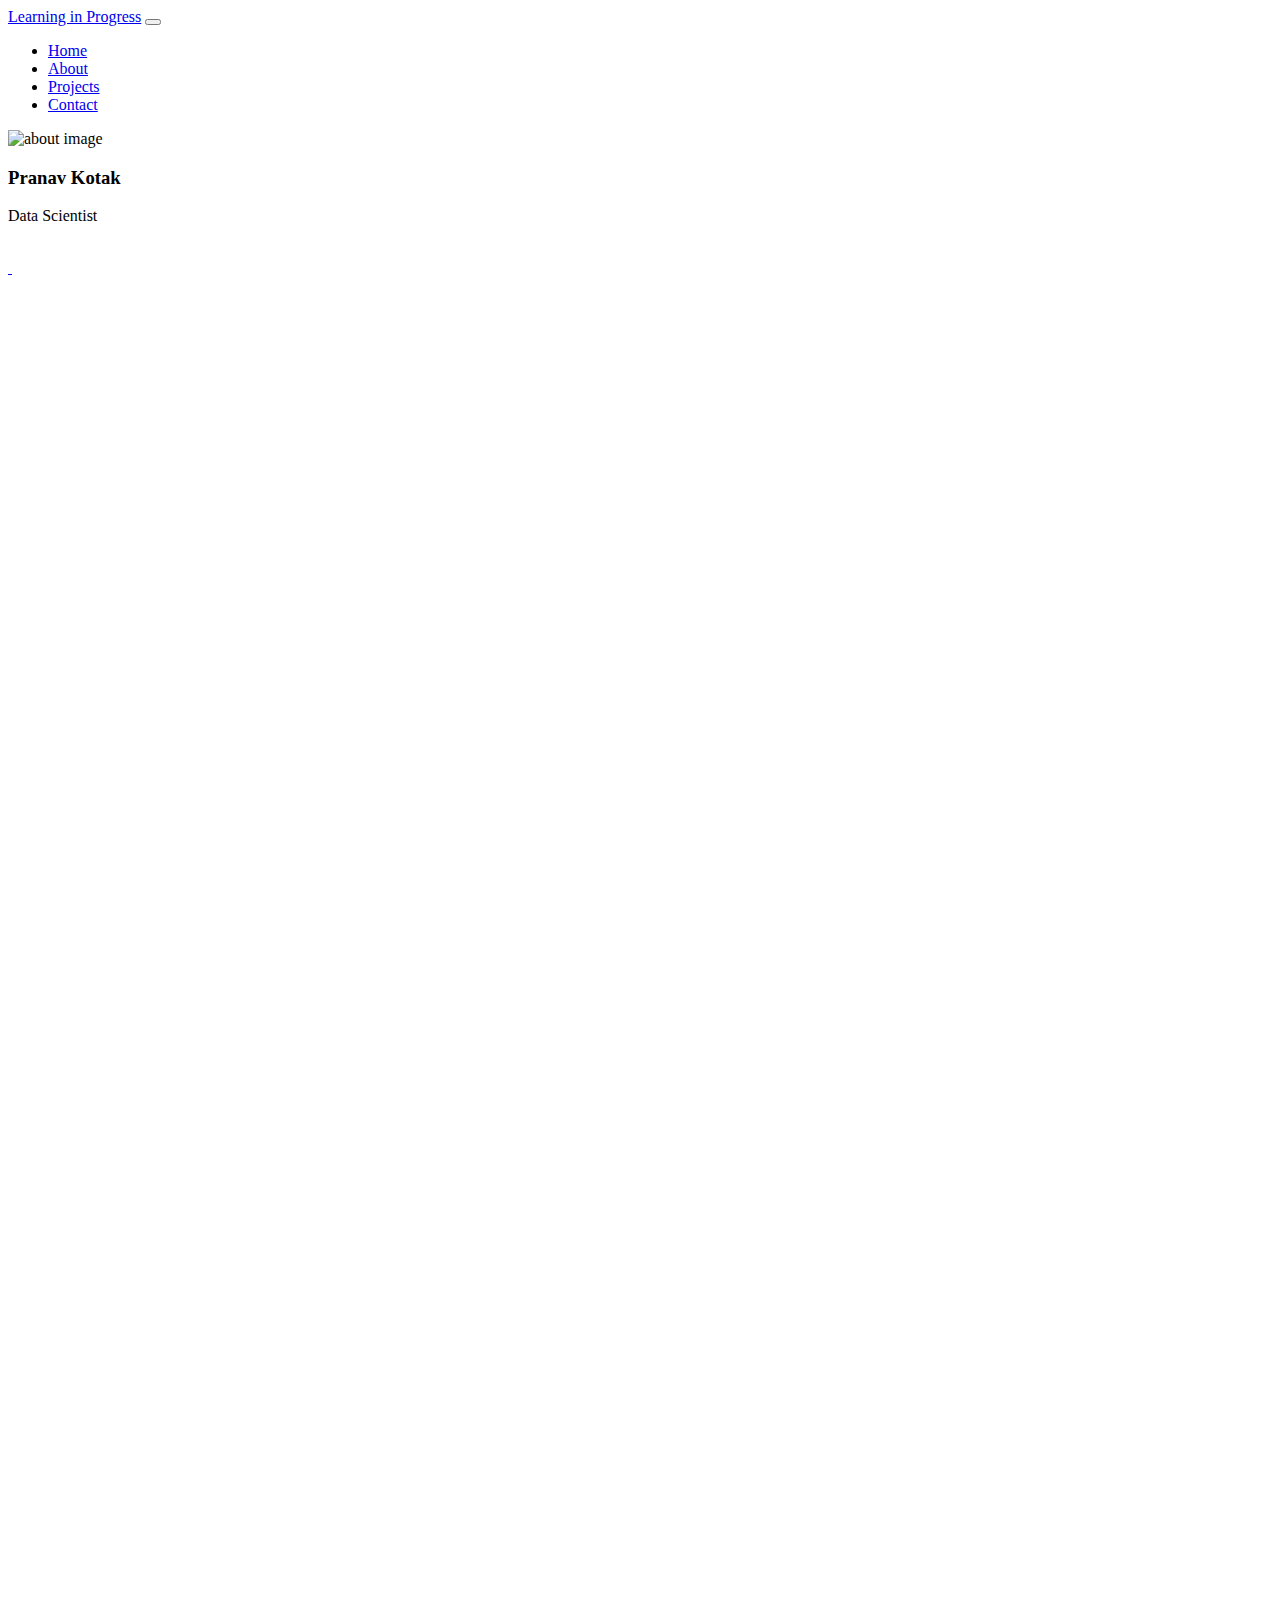
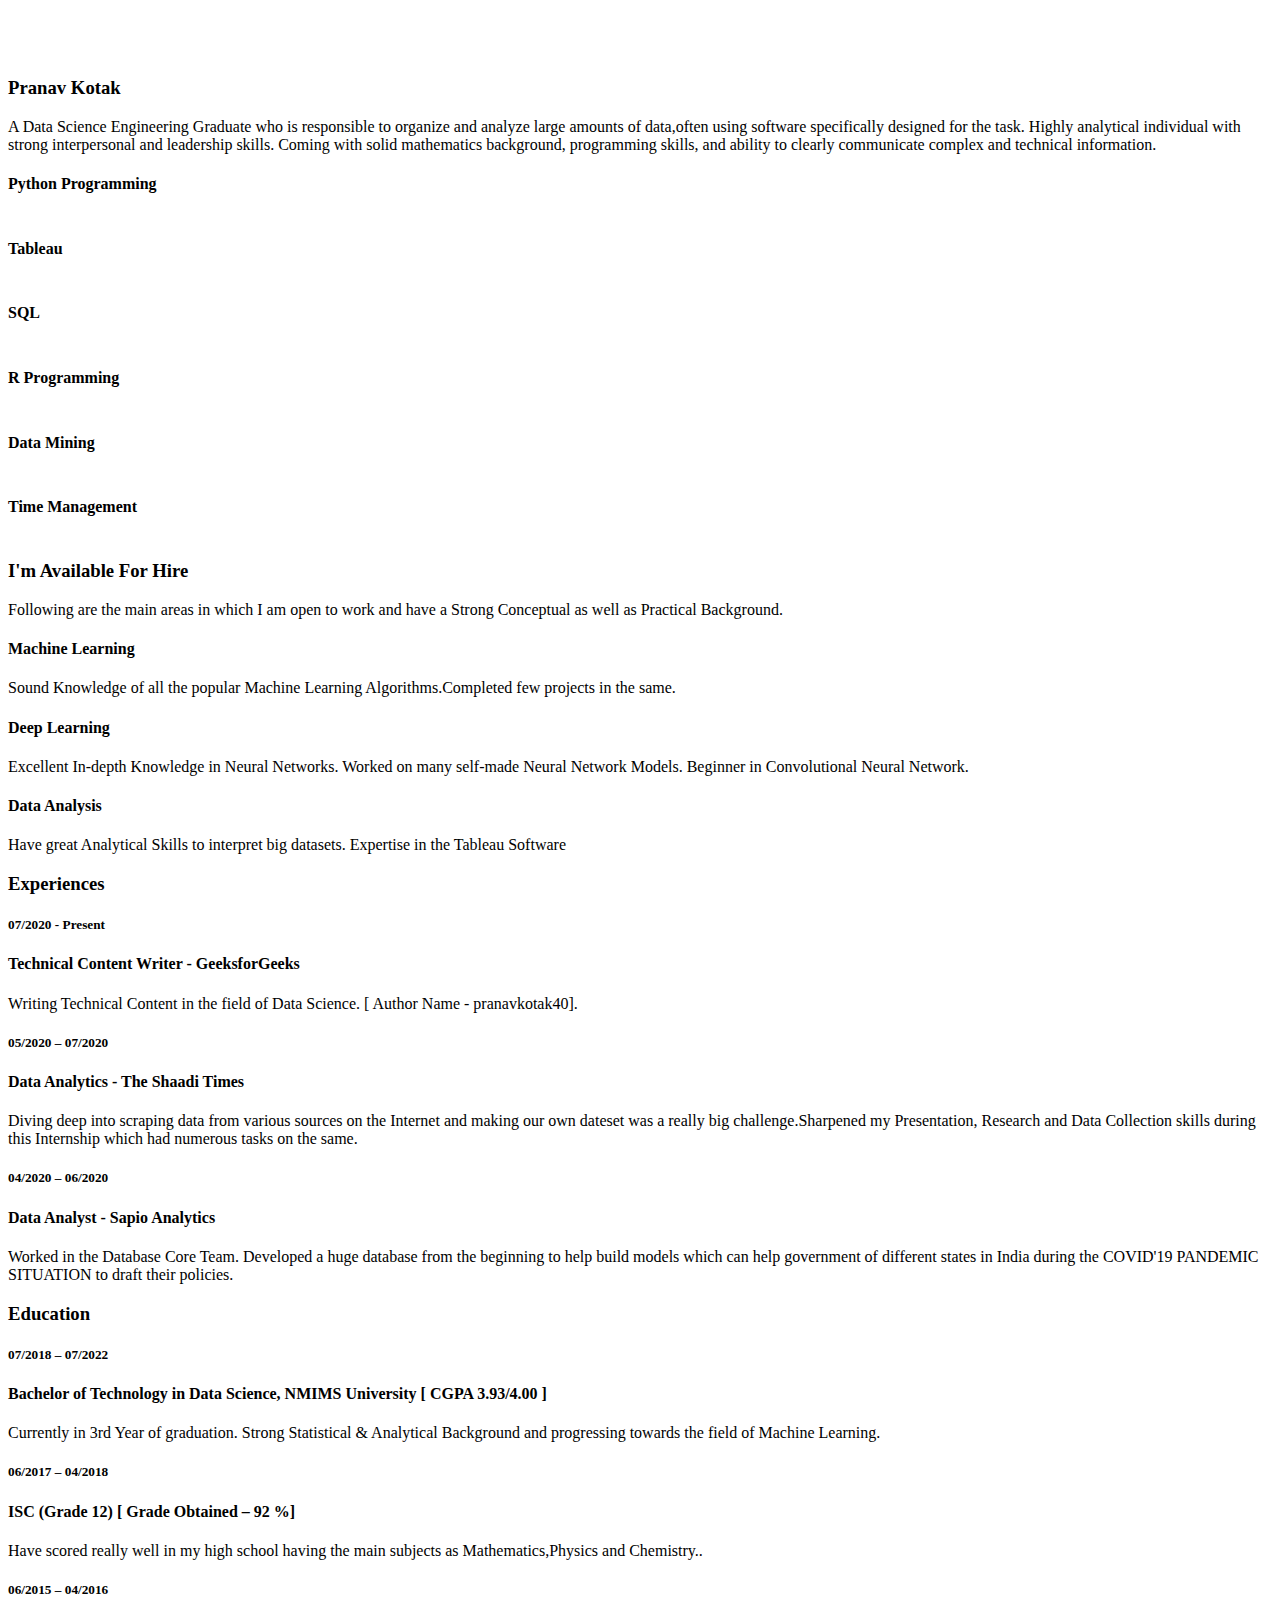
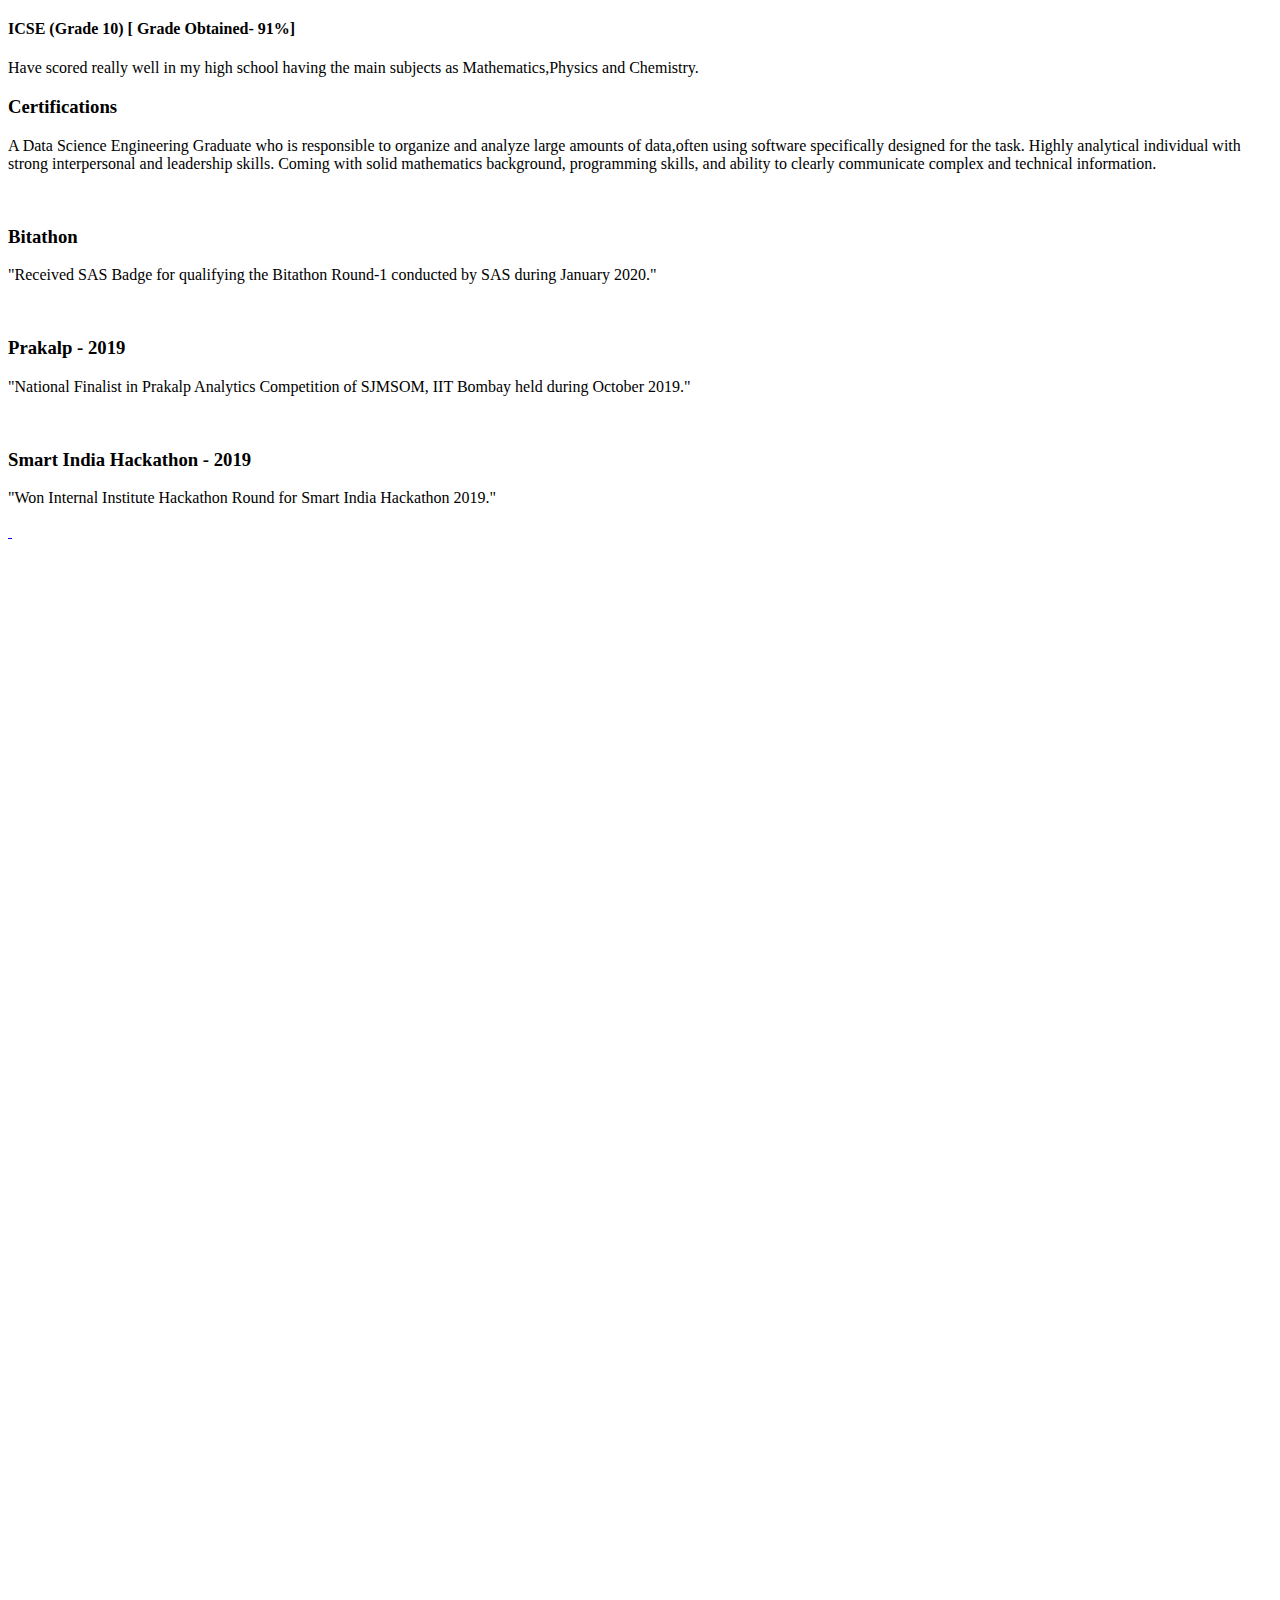
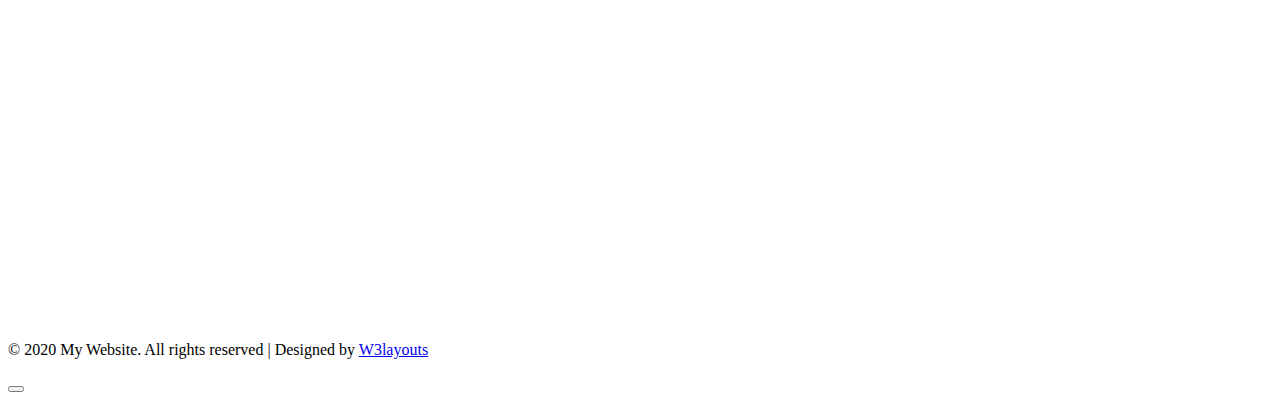
==== index.html @ 48957a30 "portfolio update2" ====
<!--
Author: W3layouts
Author URL: http://w3layouts.com
-->
<!doctype html>
<html lang="en">
  <head>
    <!-- Required meta tags -->
    <meta charset="utf-8">
    <!--<meta name="viewport" content="width=device-width, initial-scale=1, shrink-to-fit=yes"> -->
    
<meta name="viewport" content="width=device-width,initial-scale=1,maximum-scale=1,user-scalable=no">
<meta http-equiv="X-UA-Compatible" content="IE=edge,chrome=1">

    <title>My Website a Personal Portfolio Category Bootstrap Responsive Website Template | Home :: W3layouts</title>
    <!-- web fonts -->
    <link href="//fonts.googleapis.com/css?family=Nunito:400,600,700,800,900&display=swap" rel="stylesheet">
    <link href="//fonts.googleapis.com/css?family=Hind&display=swap" rel="stylesheet">
    <!-- //web fonts -->
    <!-- Template CSS -->
    <link rel="stylesheet" href="assets/css/style-starter.css">
  </head>
  <body>

<section class="w3l-bootstrap-header">
  <nav class="navbar navbar-expand-lg navbar-light py-lg-3 py-2">
    <div class="container">
      <a class="navbar-brand" href="index.html"> Learning in Progress</a>
      <!-- if logo is image enable this   
    <a class="navbar-brand" href="#index.html">
        <img src="image-path" alt="Your logo" title="Your logo" style="height:35px;" />
    </a> -->
      <button class="navbar-toggler" type="button" data-toggle="collapse" data-target="#navbarSupportedContent"
        aria-controls="navbarSupportedContent" aria-expanded="false" aria-label="Toggle navigation">
        <span class="navbar-toggler-icon fa fa-bars"></span>
      </button>

      <div class="collapse navbar-collapse" id="navbarSupportedContent">
        <ul class="navbar-nav ml-auto">
          <li class="nav-item">
            <a class="nav-link" href="index.html">Home</a>
          </li>
          <li class="nav-item">
            <a class="nav-link" href="about.html">About</a>
          </li>
          <li class="nav-item">
            <a class="nav-link" href="Projects.html">Projects</a>
          </li>
         
        
          <li class="nav-item">
            <a class="nav-link" href="contact.html">Contact</a>
          </li>
        </ul>
        
      </div>
    </div>
  </nav>
</section>
 <!--  Main banner section -->
 <section class="w3l-main-banner" id="home">
  <div class="companies20-content">
    <div class="companies-wrapper">
        <div class="item">
            <div class="slider-info banner-view text-center">
              <div class="banner-info container">
                <style>
                  img.round{
                    border-radius: 50%;
                  }
                </style>
                <img src="assets/images/pkfinal1.jpg" height="300" alt="about image" class="img.round">
                <h3 class="banner-text mt-5">Pranav Kotak
                  </h3>
                  <p class="my-4 mb-5">Data Scientist</p><br>
                  <style type="text/css">
                      .main{
                        color: blue;
                      }
                      i{
                        width: 40px;
                        height: 100px;
                        display: flex;
                        padding: 100px 10px;
                        text-align: left;
                      }
                      .fab{
                        color: cadetblue;
                        font-size: 10px;
                        margin: 40px;
                        text-align: center;
                      }
                      .fab:hover{
                        transition: 0.8s;
                        text-shadow: 0 0 10px #00fff2,0 0 20px #00fff2,0 0 30px #00fff2,
                        0 0 40px #00fff2,0 0 50px #00fff2,0 0 60px #00fff2,
                        0 0 70px #00fff2,0 0 80px #00fff2,0 0 90px #00fff2;
                      }
                  </style>
                  <link rel="stylesheet" href="font\css\all.css">
                  <div class="main1">
                    <a href="http://www.linkedin.com/in/pranavkotak" target="_blank"> &nbsp;
                         <i class="fab fa-linkedin fa-4x"></i>
                    </a>
                    <a href="http://www.linkedin.com/in/pranavkotak" target="_blank"> 
                      <i class="fab fa-github fa-4x"></i>
                    </a>
                    <a href="http://www.linkedin.com/in/pranavkotak" target="_blank">
                    <i class="fab fa-kaggle fa-4x"></i>
                    </a>
                    <a href="http://www.linkedin.com/in/pranavkotak" target="_blank">
                      <i class="fab fa-google-plus-g fa-4x"></i>
                    </a>  
                  </div>
              </div>
            </div>
          
        </div>
    </div>
  </div>
</section>

 <!--  //Main banner section -->
<section class="w3l-about ">
<div class="skills-bars py-5">
 <div class="container py-md-3">
  <div class="heading text-center mx-auto">
    <h3 class="head">Pranav Kotak</h3>
    <p class="my-3 head"> A Data Science Engineering Graduate who is responsible to organize
      and analyze large amounts of data,often using software specifically
      designed for the task. Highly analytical individual with strong
      interpersonal and leadership skills. Coming with solid mathematics
      background, programming skills, and ability to clearly communicate
      complex and technical information.</p>
      
    </div>
<div class="row mt-5 pt-3">
    <div class="col-lg-4 col-md-4 col-sm-6 skills-bar-grids mb-4 pb-2">
        <h4>Python Programming</h4>
        <div class="progress">
        <div class="progress-bar progress-bar-striped bg-color" role="progressbar" style="width: 85% ;height:4px;" aria-valuenow="50" aria-valuemin="0" aria-valuemax="100">
      </div>
    </div>
</div>
    <div class="col-lg-4 col-md-4 col-sm-6 skills-bar-grids mb-4 pb-2">
        <h4>Tableau</h4>
        <div class="progress">
        <div class="progress-bar progress-bar-striped bg-color" role="progressbar" style="width: 80% ;height:4px;" aria-valuenow="50" aria-valuemin="0" aria-valuemax="100">
      </div>
    </div>
</div>
<div class="col-lg-4  col-md-4 col-sm-6 skills-bar-grids mb-4 pb-2">
    <h4>SQL</h4>
    <div class="progress">
    <div class="progress-bar progress-bar-striped bg-color" role="progressbar" style="width: 60% ;height:4px;" aria-valuenow="50" aria-valuemin="0" aria-valuemax="100">
  </div>
</div>
</div>
<div class="col-lg-4  col-md-4 col-sm-6 skills-bar-grids mb-4 pb-2">
    <h4>R Programming</h4>
    <div class="progress">
    <div class="progress-bar progress-bar-striped bg-color" role="progressbar" style="width: 60% ;height:4px;" aria-valuenow="50" aria-valuemin="0" aria-valuemax="100">
  </div>
</div>
</div>
<div class="col-lg-4  col-md-4 col-sm-6 skills-bar-grids mb-4 pb-2">
    <h4>Data Mining</h4>
    <div class="progress">
    <div class="progress-bar progress-bar-striped bg-color" role="progressbar" style="width: 70% ;height:4px;" aria-valuenow="50" aria-valuemin="0" aria-valuemax="100">
  </div>
</div>
</div>
<div class="col-lg-4 col-md-4 col-sm-6 skills-bar-grids ">
    <h4>Time Management</h4>
    <div class="progress">
    <div class="progress-bar progress-bar-striped bg-color" role="progressbar" style="width: 90% ;height:4px;" aria-valuenow="50" aria-valuemin="0" aria-valuemax="100">
  </div>
</div>
</div>

 </div>
 </div>
</div>
 </section>
<section class="w3l-feature-3" id="features">
	<div class="grid top-bottom">
		<div class="container">
			<div class="heading text-center mx-auto">
                <h3 class="head text-white">I'm Available For Hire</h3>
                <p class="my-3 head text-white"> Following are the main areas in which I am open to work and have a Strong Conceptual as well as Practical Background.</p>
              </div>
			<div class="middle-section grid-column text-center mt-5 pt-3">
				<div class="three-grids-columns">
					<h4>Machine Learning</h4>
					<p>Sound Knowledge of all the popular Machine Learning Algorithms.Completed few projects in the same.</p>
					
				</div>
				<div class="three-grids-columns">
					<h4>Deep Learning</h4>
					<p>Excellent In-depth Knowledge in Neural Networks. Worked on many self-made Neural Network Models. Beginner in Convolutional Neural Network.</p>
					
				</div>
				<div class="three-grids-columns">
					<h4>Data Analysis</h4>
					<p>Have great Analytical Skills to interpret big datasets. Expertise in the Tableau Software</p>
					
				</div>
			</div>
		</div>
	</div>
</section>
<div class="products-4" id="portfolio">
    <!-- Products4 block -->
    <!--<div id="products4-block" class="text-center">
        <div class="container">
            <div class="heading text-center mx-auto mb-5">
                <h3 class="head">I Love What I Do</h3>
                <p class="my-3 head"> Vestibulum ante ipsum primis in faucibus orci luctus et ultrices posuere cubilia Curae;
                Nulla mollis dapibus nunc, ut rhoncus
                turpis sodales quis. Integer sit amet mattis quam.</p>
              </div>
            <input id="tab1" type="radio" name="tabs" checked>
            <label class="tabtle" for="tab1">All Projects</label>

            <input id="tab2" type="radio" name="tabs">
            <label class="tabtle" for="tab2">Illustration</label>

            <input id="tab3" type="radio" name="tabs">
            <label class="tabtle" for="tab3">Photography</label>

            <input id="tab4" type="radio" name="tabs">
            <label class="tabtle" for="tab4">Website</label>

            <section id="content1" class="tab-content text-left">
                <div class="d-grid grid-col-3">
                    <div class="product">
                        <a href="assets/images/g1.jpg" data-lightbox="example-set"
                            data-title="Lorem ipsum dolor sit amet consectetur adipisicing elit. Numquam architecto, ex veritatis">
                            <figure>
                                <img src="assets/images/g1.jpg" class="img-responsive" alt="" />
                            </figure>
                        </a>
                        
                    </div>
                    <div class="product">
                        <a href="assets/images/g2.jpg" data-lightbox="example-set"
                            data-title="Lorem ipsum dolor sit amet consectetur adipisicing elit. Numquam architecto, ex veritatis">
                            <figure>
                                <img src="assets/images/g2.jpg" class="img-responsive" alt="" />
                            </figure>
                        </a>
                        
                    </div>
                    <div class="product">
                        <a href="assets/images/g3.jpg" data-lightbox="example-set"
                            data-title="Lorem ipsum dolor sit amet consectetur adipisicing elit. Numquam architecto, ex veritatis">
                            <figure>
                                <img src="assets/images/g3.jpg" class="img-responsive" alt="" />
                            </figure>
                        </a>
                        
                    </div>
                    <div class="product">
                        <a href="assets/images/g4.jpg" data-lightbox="example-set"
                            data-title="Lorem ipsum dolor sit amet consectetur adipisicing elit. Numquam architecto, ex veritatis">
                            <figure>
                                <img src="assets/images/g4.jpg" class="img-responsive" alt="" />
                            </figure>
                        </a>
                        
                    </div>
                    <div class="product">
                        <a href="assets/images/g5.jpg" data-lightbox="example-set"
                            data-title="Lorem ipsum dolor sit amet consectetur adipisicing elit. Numquam architecto, ex veritatis">
                            <figure>
                                <img src="assets/images/g5.jpg" class="img-responsive" alt="" />
                            </figure>
                        </a>
                       
                    </div>
                    <div class="product">
                        <a href="assets/images/g6.jpg" data-lightbox="example-set"
                            data-title="Lorem ipsum dolor sit amet consectetur adipisicing elit. Numquam architecto, ex veritatis">
                            <figure>
                                <img src="assets/images/g6.jpg" class="img-responsive" alt="" />
                            </figure>
                        </a>
                        
                    </div>
                    
                    
                </div>
            </section>

            <section id="content2" class="tab-content text-left">
                <div class="d-grid grid-col-3">
                    <div class="product">
                        <a href="assets/images/g7.jpg" data-lightbox="example-set"
                            data-title="Lorem ipsum dolor sit amet consectetur adipisicing elit. Numquam architecto, ex veritatis">
                            <figure>
                                <img src="assets/images/g7.jpg" class="img-responsive" alt="" />
                            </figure>
                        </a>
                        
                    </div>
                    <div class="product">
                        <a href="assets/images/g8.jpg" data-lightbox="example-set"
                            data-title="Lorem ipsum dolor sit amet consectetur adipisicing elit. Numquam architecto, ex veritatis">
                            <figure>
                                <img src="assets/images/g8.jpg" class="img-responsive" alt="" />
                            </figure>
                        </a>
                       
                    </div>
                    <div class="product">
                        <a href="assets/images/g1.jpg" data-lightbox="example-set"
                            data-title="Lorem ipsum dolor sit amet consectetur adipisicing elit. Numquam architecto, ex veritatis">
                            <figure>
                                <img src="assets/images/g1.jpg" class="img-responsive" alt="" />
                            </figure>
                        </a>
                       
                    </div>
                    <div class="product">
                        <a href="assets/images/g2.jpg" data-lightbox="example-set"
                            data-title="Lorem ipsum dolor sit amet consectetur adipisicing elit. Numquam architecto, ex veritatis">
                            <figure>
                                <img src="assets/images/g2.jpg" class="img-responsive" alt="" />
                            </figure>
                        </a>
                       
                    </div>
                    <div class="product">
                        <a href="assets/images/g3.jpg" data-lightbox="example-set"
                            data-title="Lorem ipsum dolor sit amet consectetur adipisicing elit. Numquam architecto, ex veritatis">
                            <figure>
                                <img src="assets/images/g3.jpg" class="img-responsive" alt="" />
                            </figure>
                        </a>
                        
                    </div>
                    <div class="product">
                        <a href="assets/images/g4.jpg" data-lightbox="example-set"
                            data-title="Lorem ipsum dolor sit amet consectetur adipisicing elit. Numquam architecto, ex veritatis">
                            <figure>
                                <img src="assets/images/g4.jpg" class="img-responsive" alt="" />
                            </figure>
                        </a>
                        
                    </div>
                </div>
            </section>

            <section id="content3" class="tab-content text-left">
                <div class="d-grid grid-col-3">
                    <div class="product">
                        <a href="assets/images/g5.jpg" data-lightbox="example-set"
                            data-title="Lorem ipsum dolor sit amet consectetur adipisicing elit. Numquam architecto, ex veritatis">
                            <figure>
                                <img src="assets/images/g5.jpg" class="img-responsive" alt="" />
                            </figure>
                        </a>
                      
                    </div>
                    <div class="product">
                        <a href="assets/images/g6.jpg" data-lightbox="example-set"
                            data-title="Lorem ipsum dolor sit amet consectetur adipisicing elit. Numquam architecto, ex veritatis">
                            <figure>
                                <img src="assets/images/g6.jpg" class="img-responsive" alt="" />
                            </figure>
                        </a>
                       
                    </div>
                    <div class="product">
                        <a href="assets/images/g7.jpg" data-lightbox="example-set"
                            data-title="Lorem ipsum dolor sit amet consectetur adipisicing elit. Numquam architecto, ex veritatis">
                            <figure>
                                <img src="assets/images/g7.jpg" class="img-responsive" alt="" />
                            </figure>
                        </a>
                        
                    </div>
                </div>
            </section>

            <section id="content4" class="tab-content text-left">
                <div class="d-grid grid-col-3">
                    <div class="product">
                        <a href="assets/images/g8.jpg" data-lightbox="example-set"
                            data-title="Lorem ipsum dolor sit amet consectetur adipisicing elit. Numquam architecto, ex veritatis">
                            <figure>
                                <img src="assets/images/g8.jpg" class="img-responsive" alt="" />
                            </figure>
                        </a>
                        
                    </div>
                    <div class="product">
                        <a href="assets/images/g1.jpg" data-lightbox="example-set"
                            data-title="Lorem ipsum dolor sit amet consectetur adipisicing elit. Numquam architecto, ex veritatis">
                            <figure>
                                <img src="assets/images/g1.jpg" class="img-responsive" alt="" />
                            </figure>
                        </a>
                        
                    </div>
                </div>
            </section>
        </div>
    </div> -->
    <!-- Products4 block -->
</div>
<script src="assets/js/jquery-3.3.1.min.js"></script>
<script src="assets/js/lightbox-plus-jquery.min.js"></script>
<section class="services-12" id="experience">
	<div class="form-12-content">
		<div class="container">
			<div class="grid grid-column-2 ">
				
				<div class="column1">
          <h3 class="mb-5">Experiences</h3>
					<div class="experience-top">
            <h5>07/2020 - Present</h5>
						<h4>Technical Content Writer - GeeksforGeeks</h4>
						<p class="my-3 text-white">Writing Technical Content in the field of Data Science. [ Author Name - pranavkotak40].</p>
            </div>
            <div class="experience-top">
              <h5>05/2020 – 07/2020 </h5>
              <h4>Data Analytics - The Shaadi Times</h4>
              <p class="my-3 text-white">Diving deep into scraping data from various sources on the
                Internet and making our own dateset was a really big challenge.Sharpened my Presentation, Research and Data
                Collection skills during this Internship which had numerous
                tasks on the same.</p>
              </div>
              <div class="experience-top">
                <h5>04/2020 – 06/2020</h5>
                <h4>Data Analyst - Sapio Analytics</h4>
                <p class="my-3 text-white">Worked in the Database Core Team. Developed a huge database from the beginning to help build models which can
                  help government of different states in India during the
                  COVID'19 PANDEMIC SITUATION to draft their policies.</p>
                </div>
					</div>
					<div class="column2">
            <h3 class="mb-5">Education</h3>
            <div class="experience-top">
              <h5>07/2018 – 07/2022</h5>
              <h4>Bachelor of Technology in Data Science, NMIMS University [ CGPA 3.93/4.00 ]</h4>
              <p class="my-3 text-white">Currently in 3rd Year of graduation. Strong Statistical & Analytical Background and progressing towards the field of Machine Learning.</p>
              </div>
              <div class="experience-top">
                <h5>06/2017 – 04/2018</h5>
                <h4>ISC (Grade 12) [ Grade Obtained – 92 %] </h4>
                <p class="my-3 text-white">Have scored really well in my high school having the main subjects as Mathematics,Physics and Chemistry..</p>
              </div>
              <div class="experience-top">
                <h5>06/2015 – 04/2016</h5>
                <h4>ICSE (Grade 10) [ Grade Obtained- 91%] </h4>
                <p class="my-3 text-white">Have scored really well in my high school having the main subjects as Mathematics,Physics and Chemistry.

					</div>
			</div>
		</div>
	</div>
</section>
<section class="w3l-testimonials" id="testimonials">
  <div class="customers-6-content py-5">
    <div class="container py-lg-3">
      <div class="heading text-center mx-auto">
        <h3 class="head">Certifications</h3>
        <p class="my-3 head ">A Data Science Engineering Graduate who is responsible to organize
          and analyze large amounts of data,often using software specifically
          designed for the task. Highly analytical individual with strong
          interpersonal and leadership skills. Coming with solid mathematics
          background, programming skills, and ability to clearly communicate
          complex and technical information.</p>
      </div>
     
      <div id="customerhnyCarousel" class="carousel slide" data-ride="carousel">

        <ol class="carousel-indicators">
         <!--  <li data-target="#customerhnyCarousel" data-slide-to="0" class="active"></li> -->
                        
                      
        </ol>
        <!-- Carousel items -->
        <div class="carousel-inner pb-5">

          <div class="carousel-item active">
            <div class="customer row py-5 mt-3">
              <div class="col-lg-4 col-md-6">
                <div class="card">
                 
                  <div class="card-body">
                    <img class="card-img-top img-responsive" src="assets/images/sas.jpg" alt="">
                    <h3 class="card-title mt-2">Bitathon</h3>
                    <p class="card-text">  "Received SAS Badge for qualifying the Bitathon Round-1
                      conducted by SAS during January 2020."
                    </p>
                  
                    
                  </div>
                </div>
              </div>
              <div class="col-lg-4 col-md-6 off-testi-2">
                <div class="card">
                
                  <div class="card-body">
                    <img class="card-img-top img-responsive" src="assets/images/iitb.jpg" alt="">
                    <h3 class="card-title mt-2">Prakalp - 2019</h3>
                    <p class="card-text">  "National Finalist in Prakalp Analytics Competition of SJMSOM,
                      IIT Bombay held during October 2019."
                    </p>
                    
                  
                  </div>
                </div>
              </div>
              <div class="col-lg-4 offset-md-3 offset-lg-0 col-md-6 off-testi">
                <div class="card">
                  
                  <div class="card-body">
                    <img class="card-img-top img-responsive" src="assets/images/sih1.jpg" alt="">
                    <h3 class="card-title mt-2">Smart India
                      Hackathon - 2019</h3>
                    <p class="card-text">  "Won Internal Institute Hackathon Round for Smart India
                      Hackathon 2019."
                     </p>
                   
                    
                  </div>
                </div>
              </div>
            </div>
          </div>
          <!--.item-->

          <!--<div class="carousel-item">
            <div class="customer row py-5 mt-3">
              <div class="col-lg-4 col-md-6">
                <div class="card">
                 
                  <div class="card-body">
                    <img class="card-img-top img-responsive" src="assets/images/c2.jpg" alt="">
                    <h3 class="card-title mt-2">Mark Waugh</h3>
                    <p class="sub-title mb-3">Engineer</p>
                    <p class="card-text">  "Neque porro quisquam est, qui dolorem ipsum quia dolor sit amet, consectetur, adipisci velit, sed quia non numquam eius modi tempora incidunt ut labore et dolore"
                    </p>
                  
                  
                  </div>
                </div>
              </div>
              <div class="col-lg-4 col-md-6 off-testi-2">
                <div class="card">
                 
                  <div class="card-body">
                    <img class="card-img-top img-responsive" src="assets/images/c3.jpg" alt="">
                    <h3 class="card-title mt-2">Sarina Willams</h3>
                    <p class="sub-title mb-3">Engineer</p>
                    <p class="card-text">  "Neque porro quisquam est, qui dolorem ipsum quia dolor sit amet, consectetur, adipisci velit, sed quia non numquam eius modi tempora incidunt ut labore et dolore"
                     </p>
                  
                    
                  </div>
                </div>
                
                
              </div>
              <div class="col-lg-4 offset-md-3 offset-lg-0 col-md-6 off-testi">
                <div class="card">
                 
                  <div class="card-body">
                    <img class="card-img-top img-responsive" src="assets/images/c1.jpg" alt="">
                    <h3 class="card-title mt-2">Henry Nicholas</h3>
                    <p class="sub-title mb-3">Engineer</p>
                    <p class="card-text"> "Neque porro quisquam est, qui dolorem ipsum quia dolor sit amet, consectetur, adipisci velit, sed quia non numquam eius modi tempora incidunt ut labore et dolore"
                    </p>
                   
                    
                  </div>
                </div>
              </div>
            </div>
            
          </div>
           

        </div>
        <!--.carousel-inner
      </div>
    </div>
  </div>-->
  <!--//customers -->
</section>
 
 <!-- grids block 5 -->
 <section class="w3l-footer-29-main" id="footer">
  <div class="footer-29 text-center">
      <div class="container">
        
        <!--<div class="main-social-footer-29"> -->

          <a href="http://www.linkedin.com/in/pranavkotak" target="_blank"> &nbsp;
            <i class="fab fa-linkedin fa-3x"></i>
          </a>
          <a href="http://www.linkedin.com/in/pranavkotak" target="_blank">
              <i class="fab fa-github fa-3x"></i>
          </a>
          <a href="http://www.linkedin.com/in/pranavkotak" target="_blank">
              <i class="fab fa-kaggle fa-3x"></i>
          </a>
         <a href="http://www.linkedin.com/in/pranavkotak" target="_blank">
            <i class="fab fa-google-plus-g fa-3x"></i>
         </a>  
                    
          <!--<a href="#facebook" class="facebook"><span class="fa fa-facebook"></span></a>
          
          <a href="#instagram" class="instagram"><span class="fa fa-instagram"></span></a>
          <a href="#google-plus" class="google-plus"><span class="fa fa-google-plus"></span></a>
          <a href="#linkedin" class="linkedin"><span class="fa fa-linkedin"></span></a> -->
      </div>
          <div class="bottom-copies text-center">
              <p class="copy-footer-29">© 2020 My Website. All rights reserved | Designed by <a href="https://w3layouts.com">W3layouts</a></p>
               
          </div>
      </div>
  </div>
   <!-- move top -->
  <button onclick="topFunction()" id="movetop" title="Go to top">
              <span class="fa fa-angle-up"></span>
                 </button>
                 <script>
                     // When the user scrolls down 20px from the top of the document, show the button
                     window.onscroll = function () {
                         scrollFunction()
                     };
              
                     function scrollFunction() {
                         if (document.body.scrollTop > 20 || document.documentElement.scrollTop > 20) {
                             document.getElementById("movetop").style.display = "block";
                         } else {
                             document.getElementById("movetop").style.display = "none";
                         }
                     }
              
                     // When the user clicks on the button, scroll to the top of the document
                     function topFunction() {
                         document.body.scrollTop = 0;
                         document.documentElement.scrollTop = 0;
                     }
                 </script>
                 <!-- /move top -->
</section>
<!-- // grids block 5 -->
<script src="assets/js/jquery-3.3.1.min.js"></script>
<!-- //footer-28 block -->
</section>

<script>
    $(function () {
      $('.navbar-toggler').click(function () {
        $('body').toggleClass('noscroll');
      })
    });
  </script>
  <!-- jQuery first, then Popper.js, then Bootstrap JS -->
  <script src="https://code.jquery.com/jquery-3.4.1.slim.min.js"
    integrity="sha384-J6qa4849blE2+poT4WnyKhv5vZF5SrPo0iEjwBvKU7imGFAV0wwj1yYfoRSJoZ+n" crossorigin="anonymous">
  </script>
  
  <script src="https://stackpath.bootstrapcdn.com/bootstrap/4.4.1/js/bootstrap.min.js"
    integrity="sha384-wfSDF2E50Y2D1uUdj0O3uMBJnjuUD4Ih7YwaYd1iqfktj0Uod8GCExl3Og8ifwB6" crossorigin="anonymous">
  </script>

<!-- Smooth scrolling -->



</body>

</html>
<!-- // grids block 5 -->
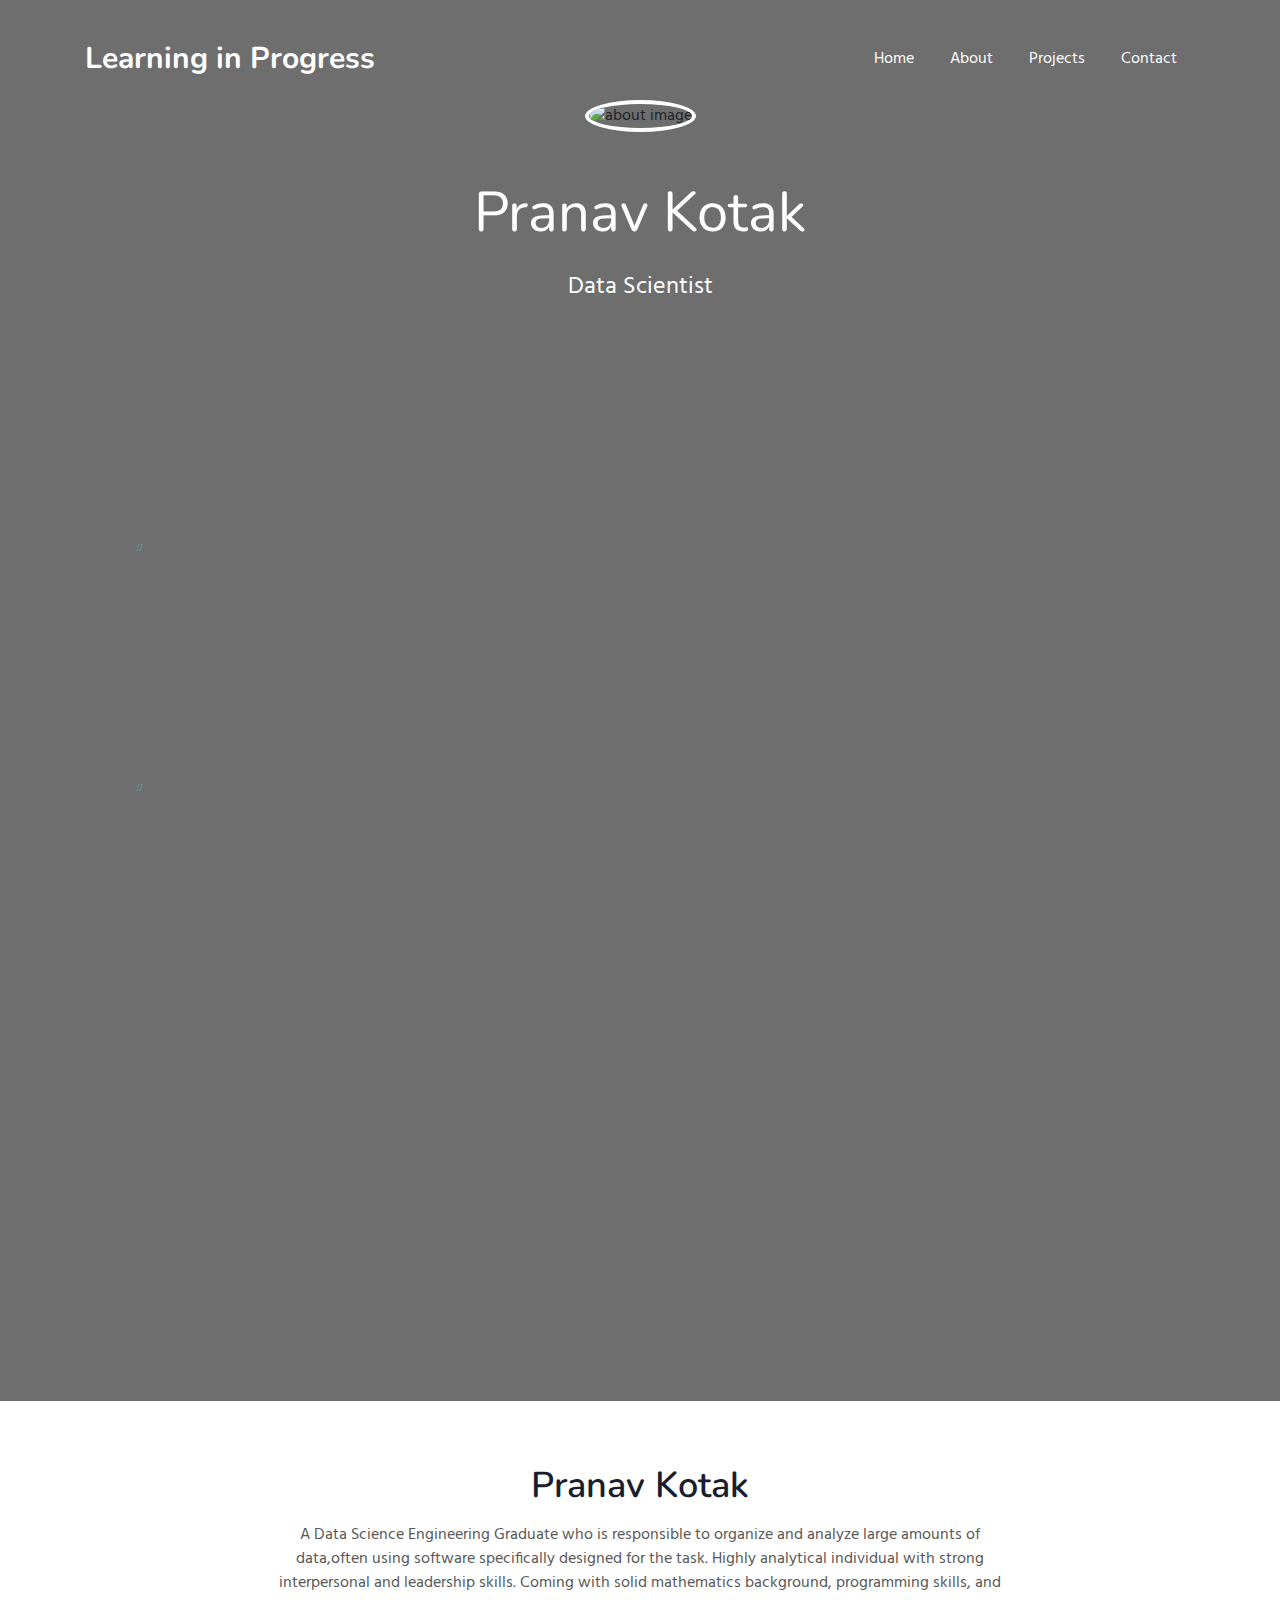
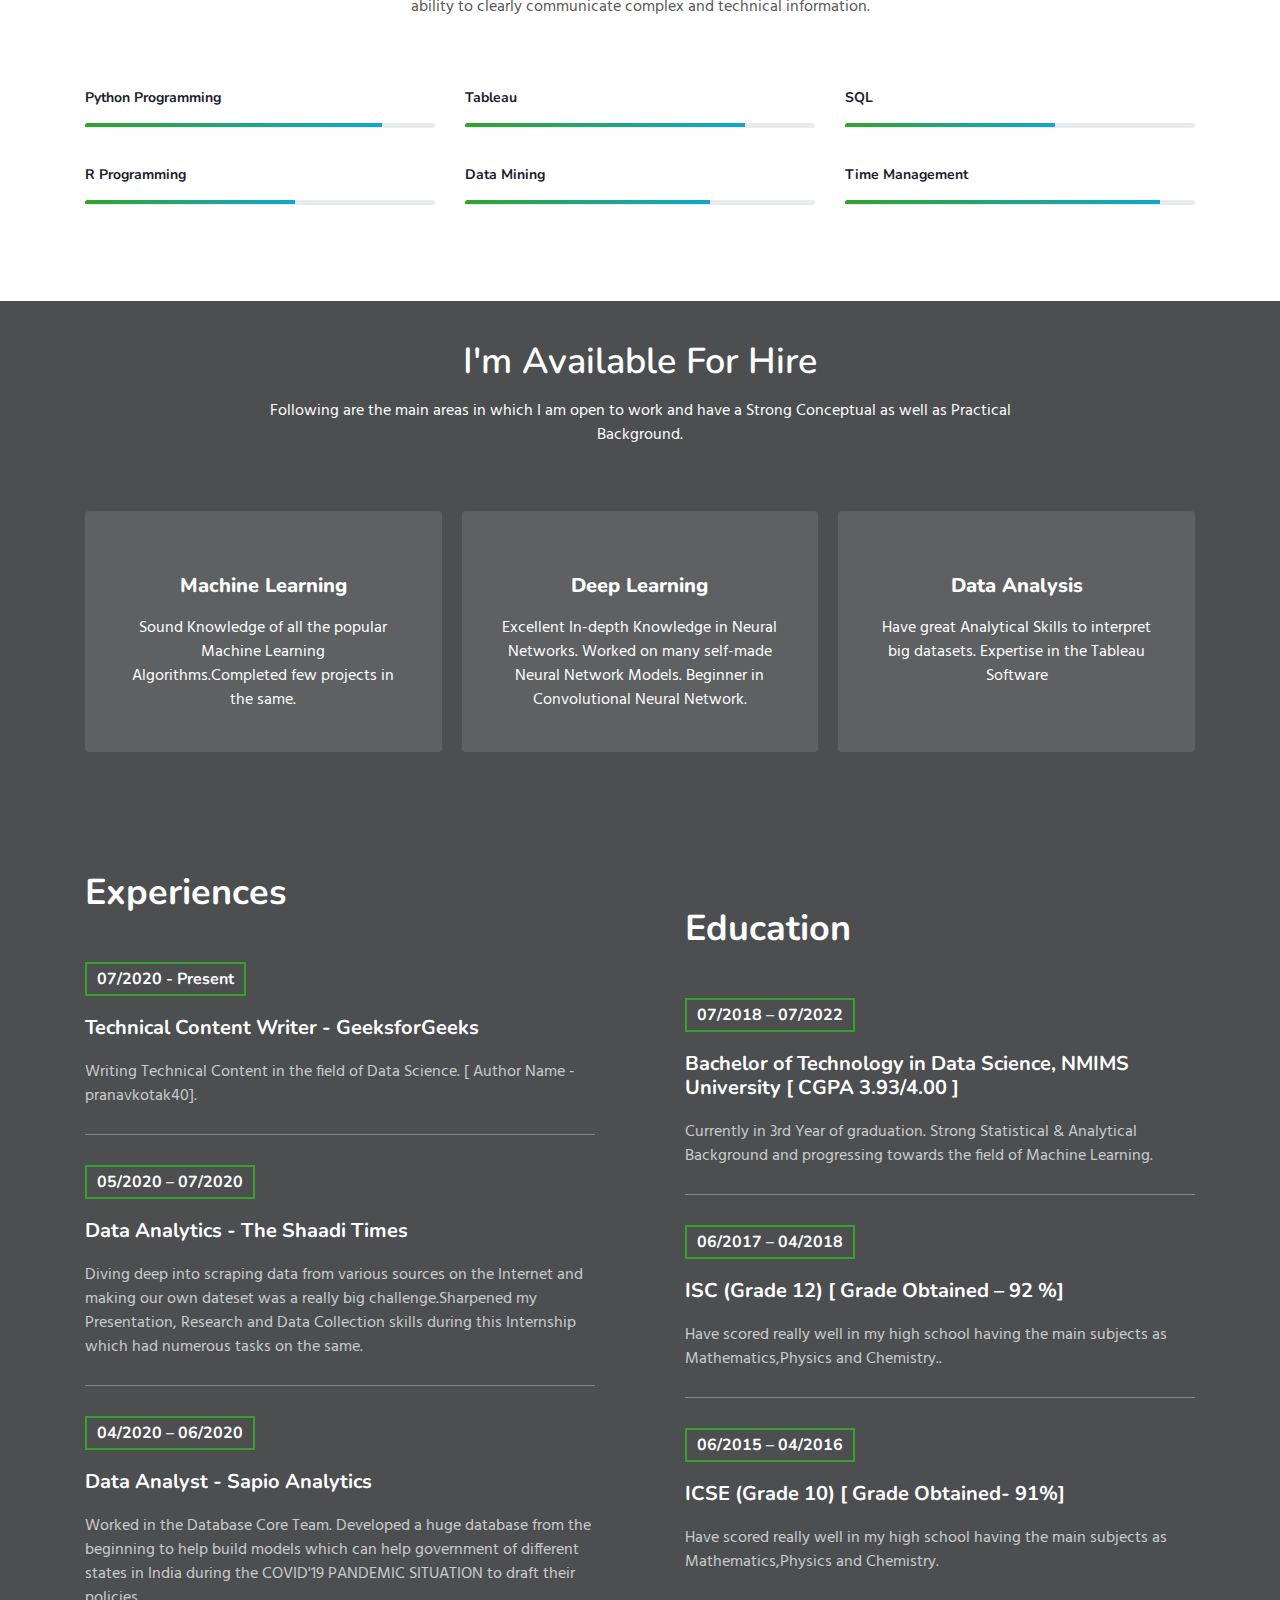
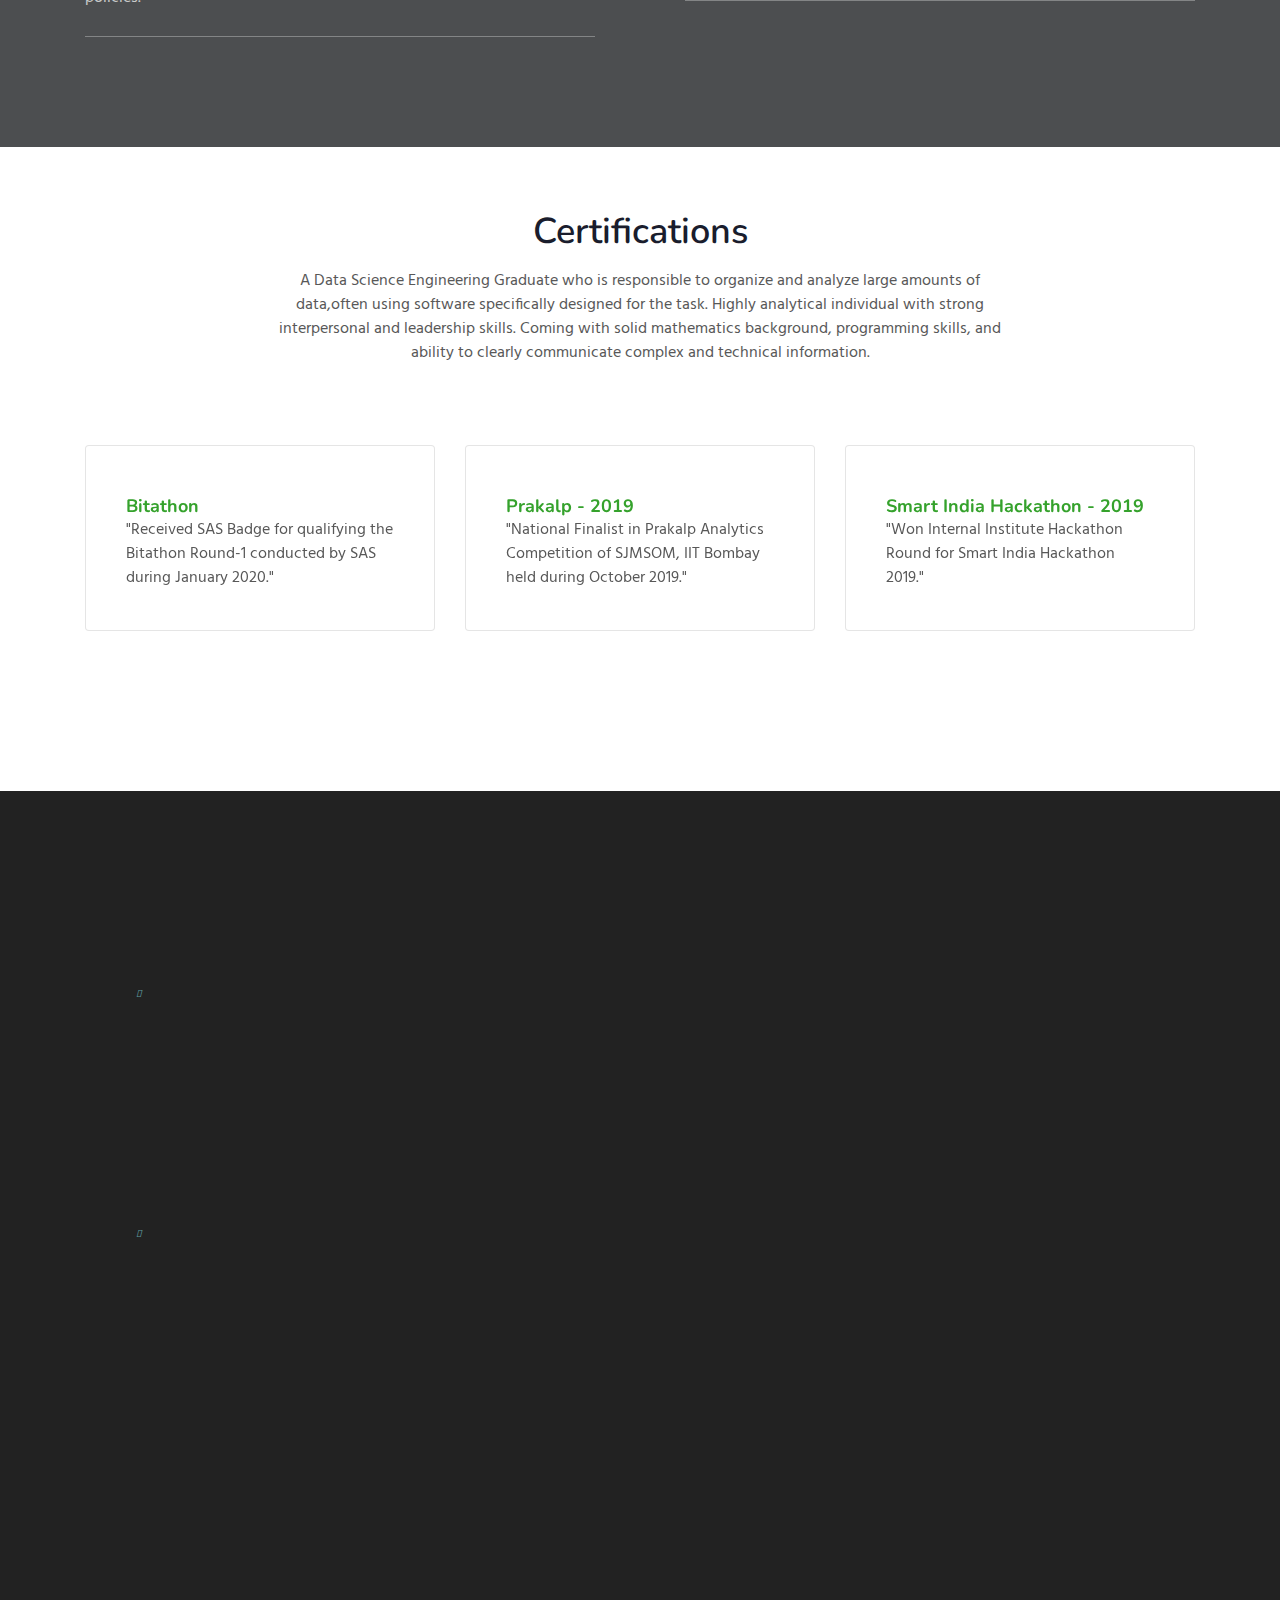
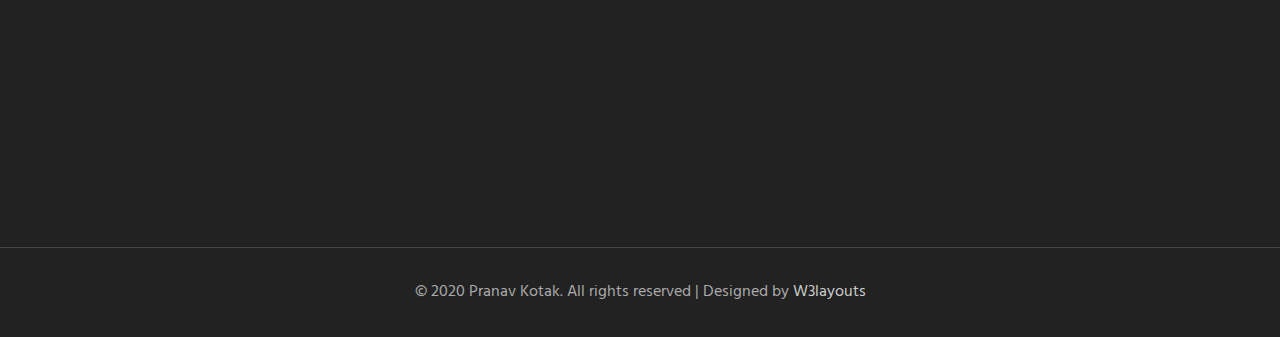
==== commit 5ca9b600: "portfolio update3" ====
--- a/index.html
+++ b/index.html
@@ -12,7 +12,7 @@
 <meta name="viewport" content="width=device-width,initial-scale=1,maximum-scale=1,user-scalable=no">
 <meta http-equiv="X-UA-Compatible" content="IE=edge,chrome=1">
 
-    <title>My Website a Personal Portfolio Category Bootstrap Responsive Website Template | Home :: W3layouts</title>
+    <title>Pranav Kotak</title>
     <!-- web fonts -->
     <link href="//fonts.googleapis.com/css?family=Nunito:400,600,700,800,900&display=swap" rel="stylesheet">
     <link href="//fonts.googleapis.com/css?family=Hind&display=swap" rel="stylesheet">
@@ -100,16 +100,16 @@
                   <link rel="stylesheet" href="font\css\all.css">
                   <div class="main1">
                     <a href="http://www.linkedin.com/in/pranavkotak" target="_blank"> &nbsp;
-                         <i class="fab fa-linkedin fa-4x"></i>
+                         <i class="fab fa-linkedin fa-3x"></i>
                     </a>
-                    <a href="http://www.linkedin.com/in/pranavkotak" target="_blank"> 
-                      <i class="fab fa-github fa-4x"></i>
+                    <a href="https://github.com/pranavkotak8" target="_blank"> 
+                      <i class="fab fa-github fa-3x"></i>
+                    </a>
+                    <a href="https://www.kaggle.com/pranavkotak" target="_blank">
+                    <i class="fab fa-kaggle fa-3x"></i>
                     </a>
                     <a href="http://www.linkedin.com/in/pranavkotak" target="_blank">
-                    <i class="fab fa-kaggle fa-4x"></i>
-                    </a>
-                    <a href="http://www.linkedin.com/in/pranavkotak" target="_blank">
-                      <i class="fab fa-google-plus-g fa-4x"></i>
+                      <i class="fab fa-google-plus-g fa-3x"></i>
                     </a>  
                   </div>
               </div>
@@ -600,16 +600,16 @@
         <!--<div class="main-social-footer-29"> -->
 
           <a href="http://www.linkedin.com/in/pranavkotak" target="_blank"> &nbsp;
-            <i class="fab fa-linkedin fa-3x"></i>
+            <i class="fab fa-linkedin fa-2x"></i>
           </a>
-          <a href="http://www.linkedin.com/in/pranavkotak" target="_blank">
-              <i class="fab fa-github fa-3x"></i>
+          <a href="https://github.com/pranavkotak8" target="_blank">
+              <i class="fab fa-github fa-2x"></i>
           </a>
-          <a href="http://www.linkedin.com/in/pranavkotak" target="_blank">
-              <i class="fab fa-kaggle fa-3x"></i>
+          <a href="https://www.kaggle.com/pranavkotak" target="_blank">
+              <i class="fab fa-kaggle fa-2x"></i>
           </a>
          <a href="http://www.linkedin.com/in/pranavkotak" target="_blank">
-            <i class="fab fa-google-plus-g fa-3x"></i>
+            <i class="fab fa-google-plus-g fa-2x"></i>
          </a>  
                     
           <!--<a href="#facebook" class="facebook"><span class="fa fa-facebook"></span></a>
@@ -619,7 +619,7 @@
           <a href="#linkedin" class="linkedin"><span class="fa fa-linkedin"></span></a> -->
       </div>
           <div class="bottom-copies text-center">
-              <p class="copy-footer-29">© 2020 My Website. All rights reserved | Designed by <a href="https://w3layouts.com">W3layouts</a></p>
+              <p class="copy-footer-29">© 2020 Pranav Kotak. All rights reserved | Designed by <a href="https://w3layouts.com">W3layouts</a></p>
                
           </div>
       </div>
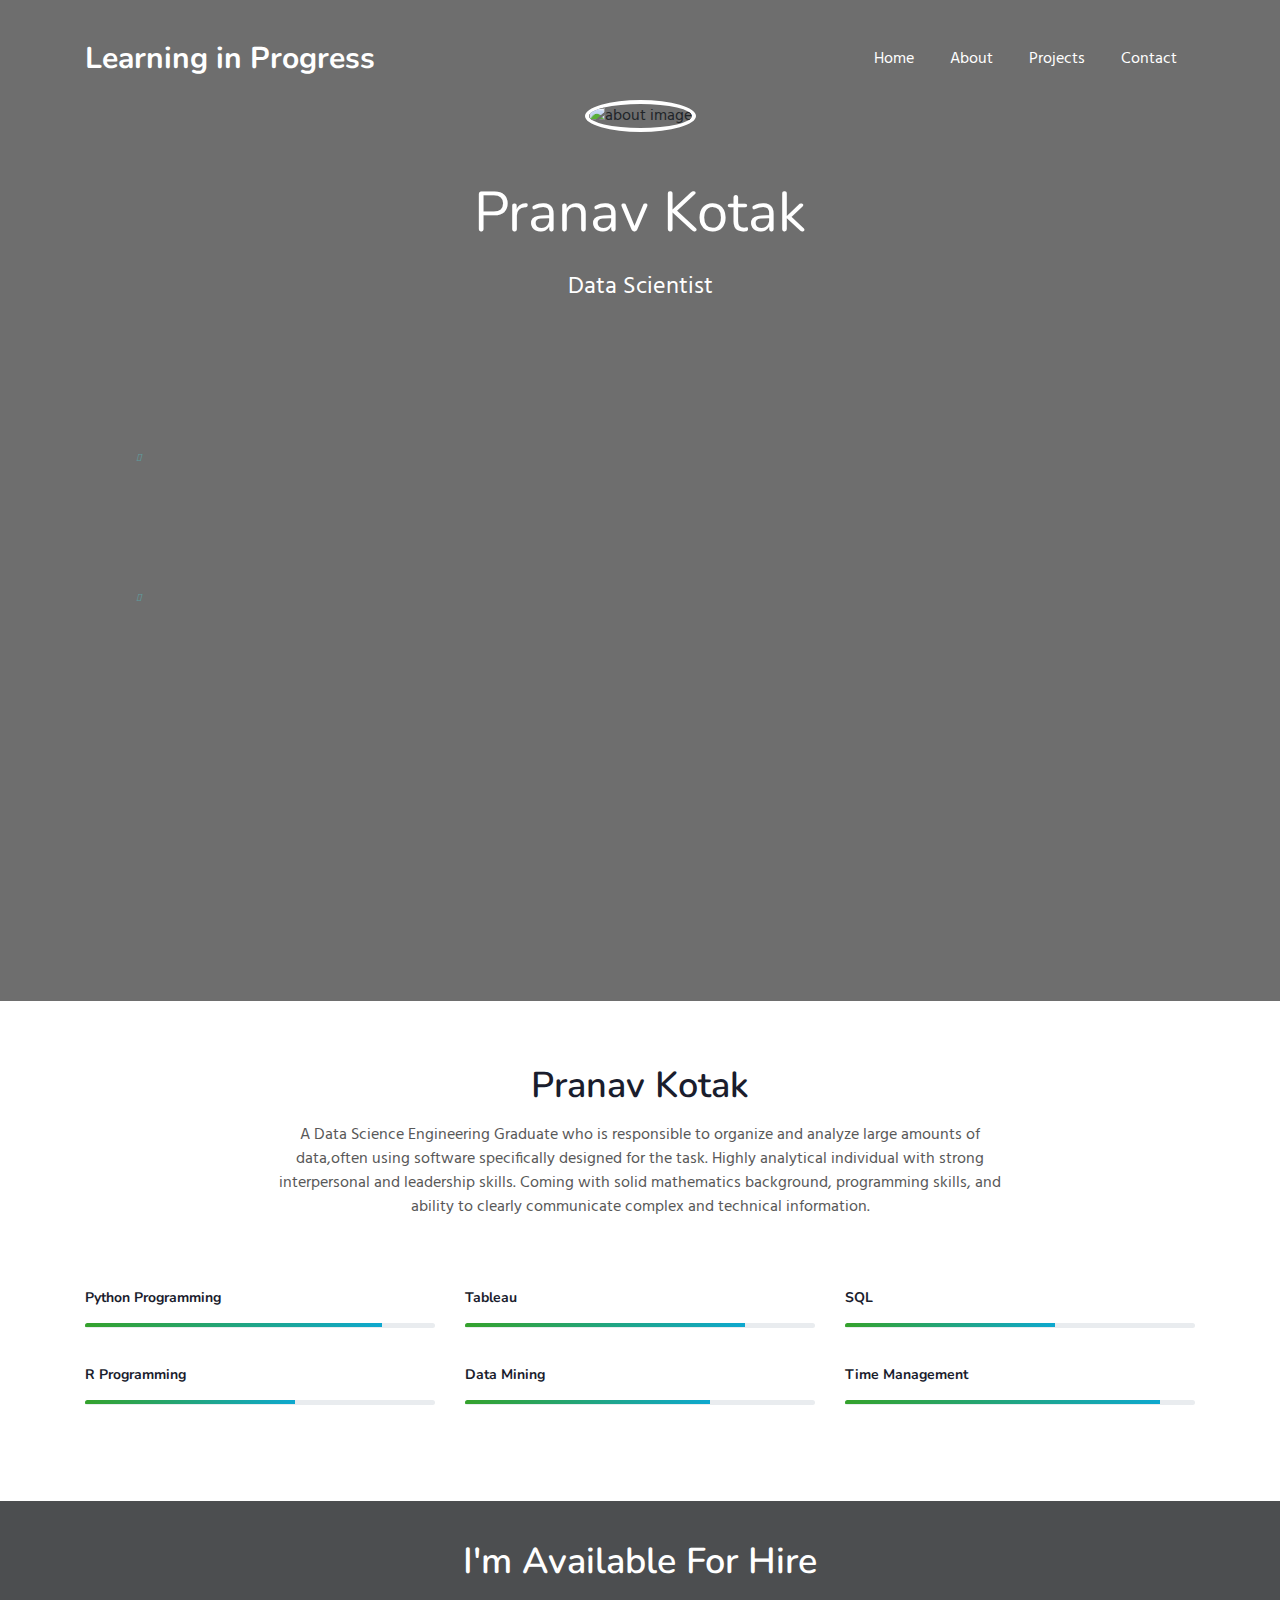
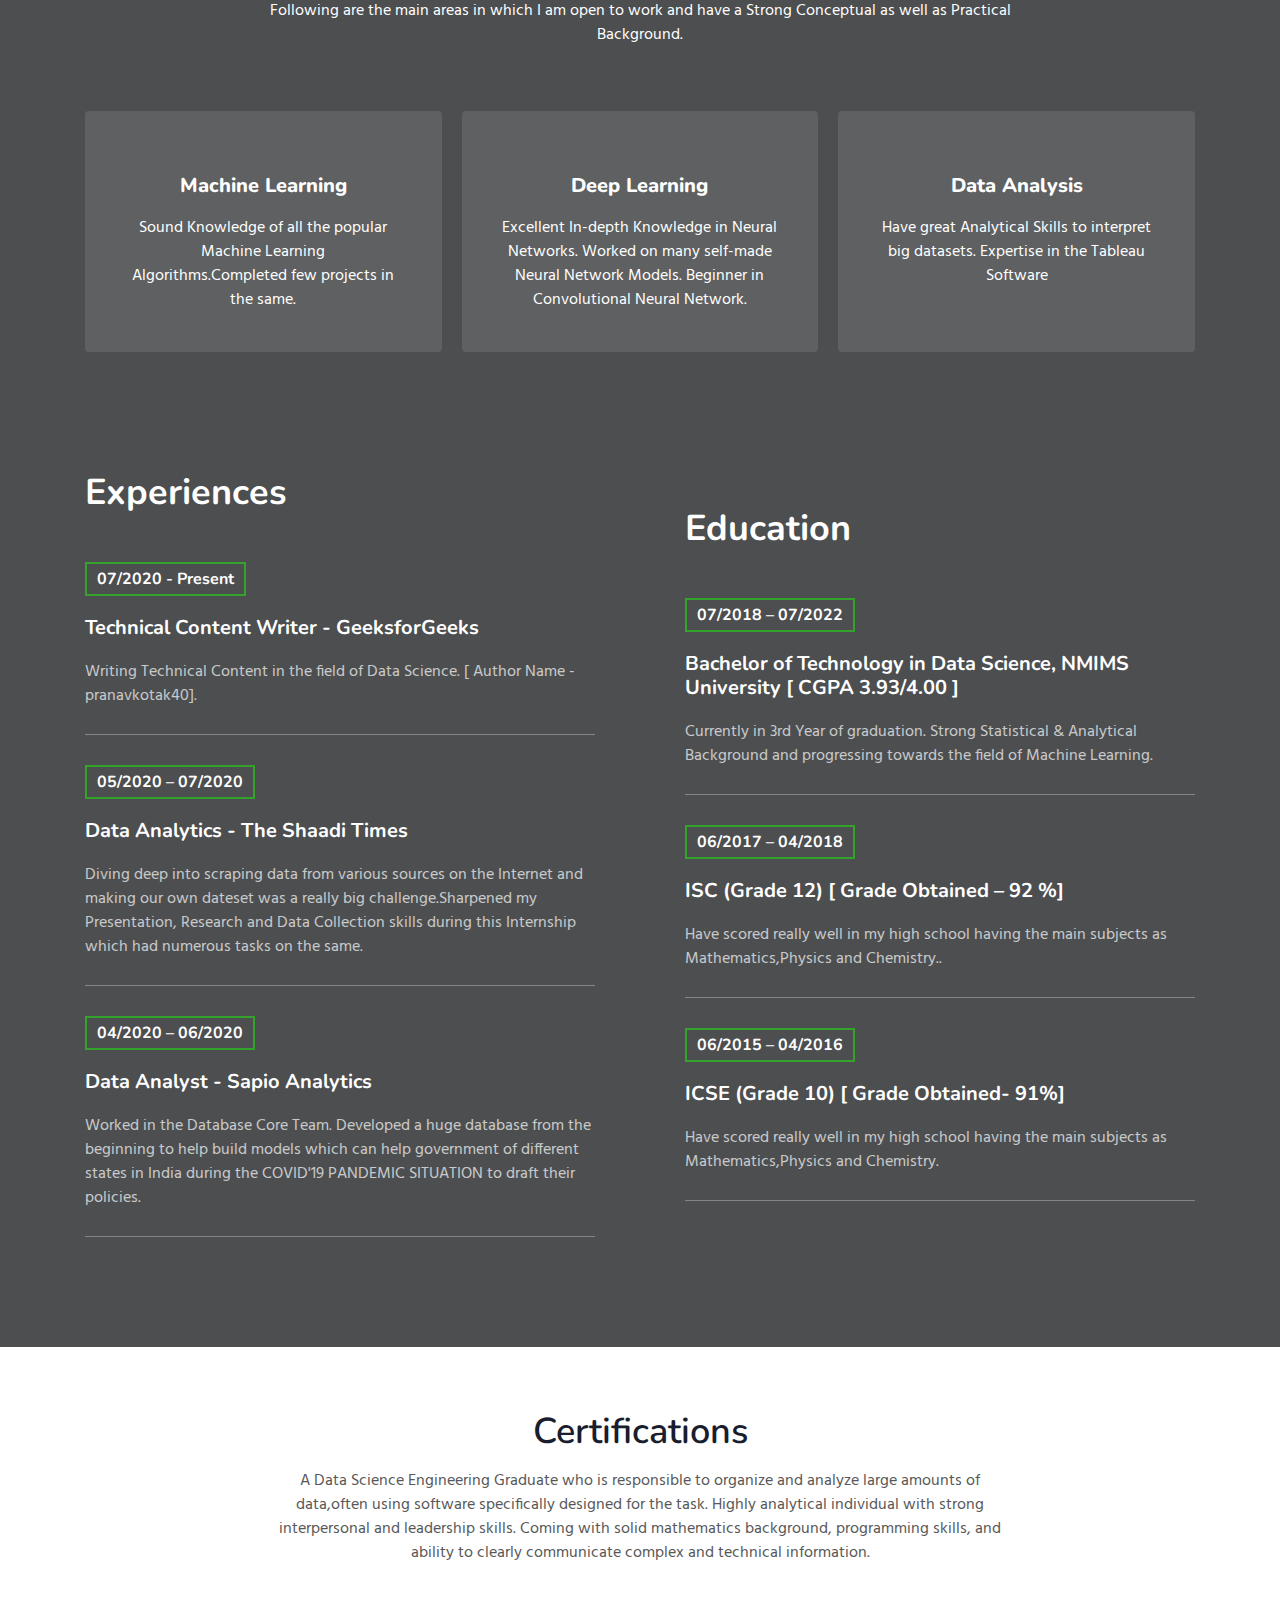
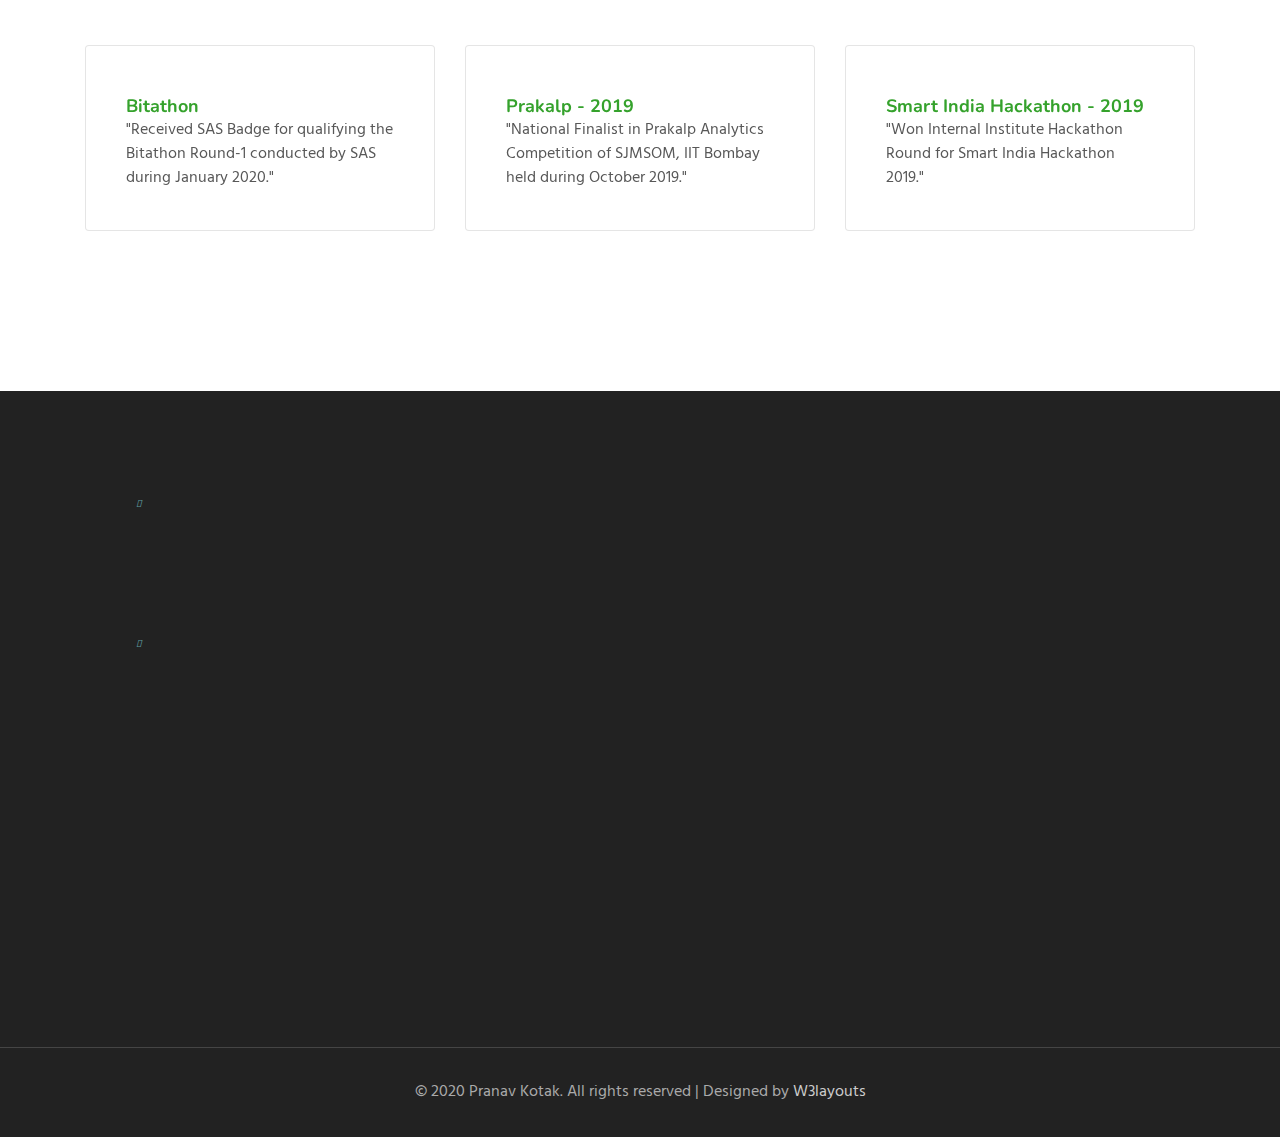
==== commit 6e9f6c66: "portfolio update6" ====
--- a/index.html
+++ b/index.html
@@ -598,7 +598,13 @@
       <div class="container">
         
         <!--<div class="main-social-footer-29"> -->
-
+          <style>
+            i{
+              padding: 10px;
+            }
+            
+          </style>
+          
           <a href="http://www.linkedin.com/in/pranavkotak" target="_blank"> &nbsp;
             <i class="fab fa-linkedin fa-2x"></i>
           </a>
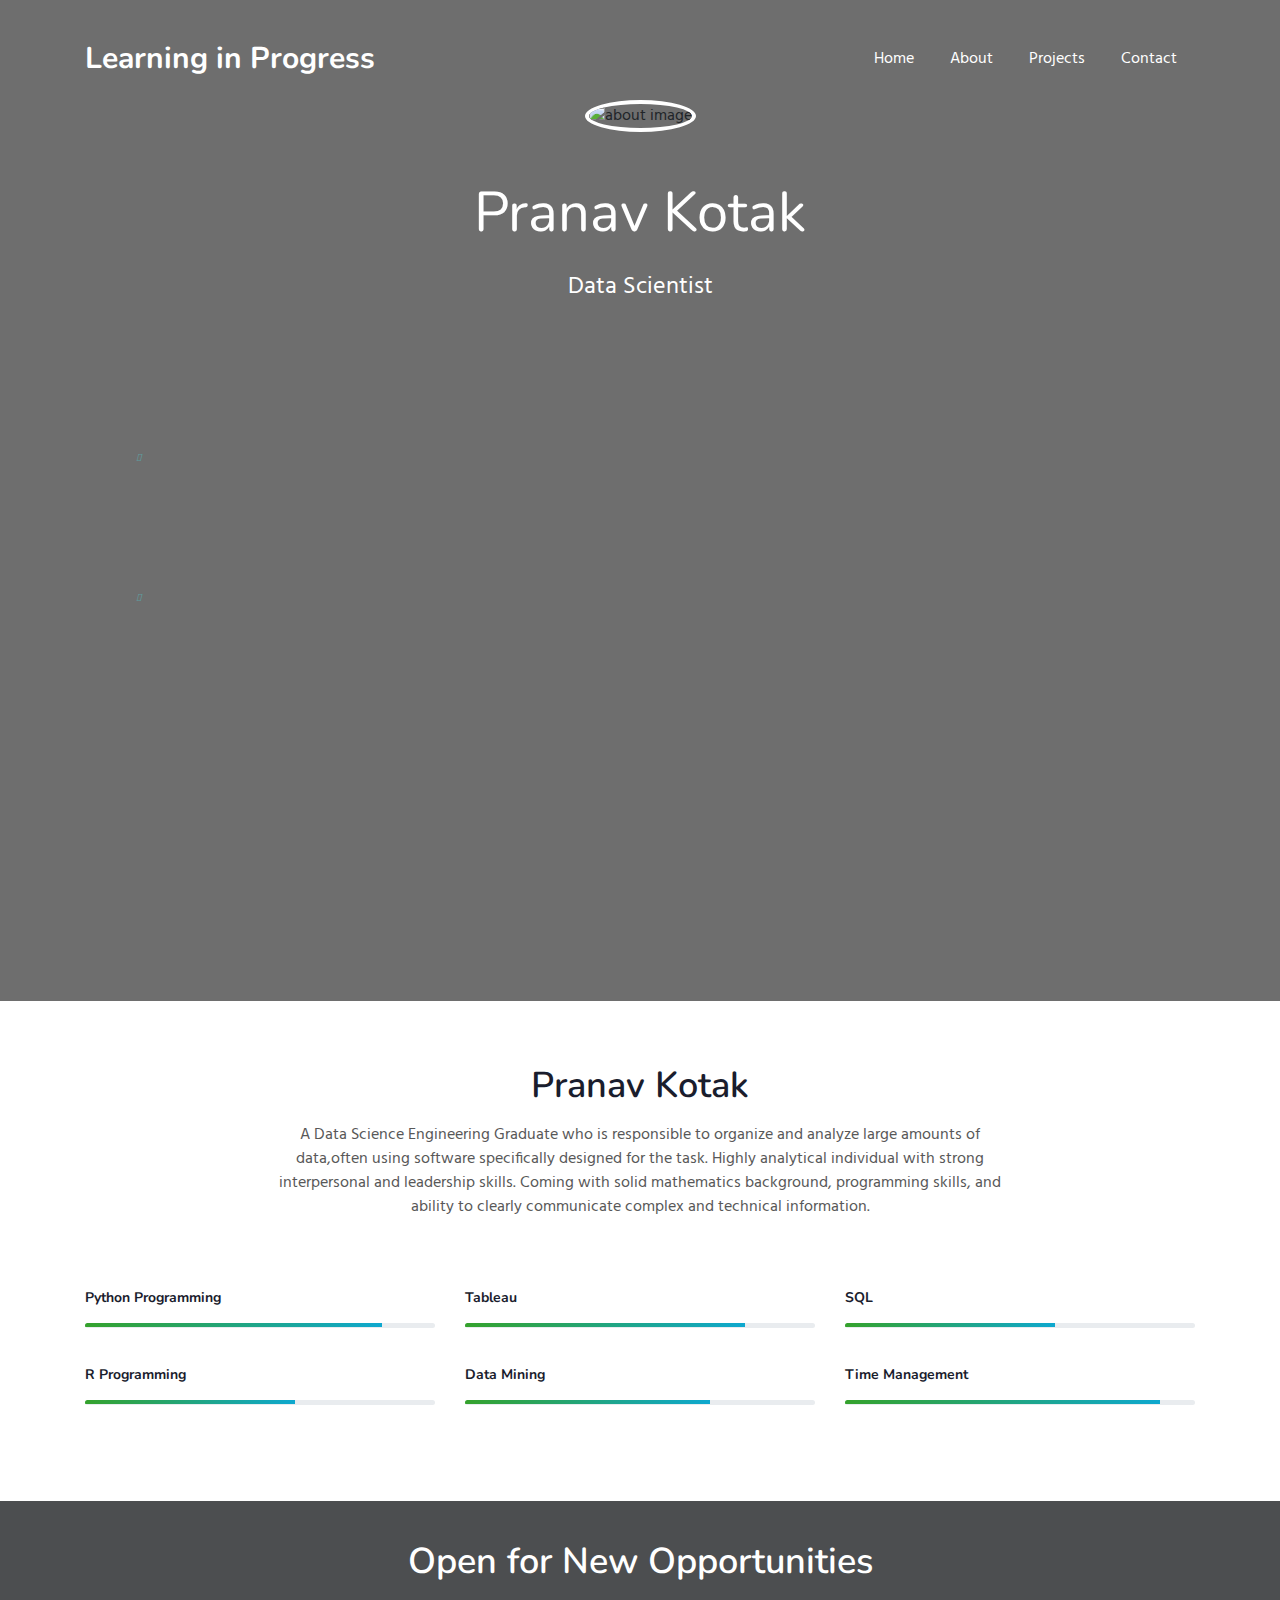
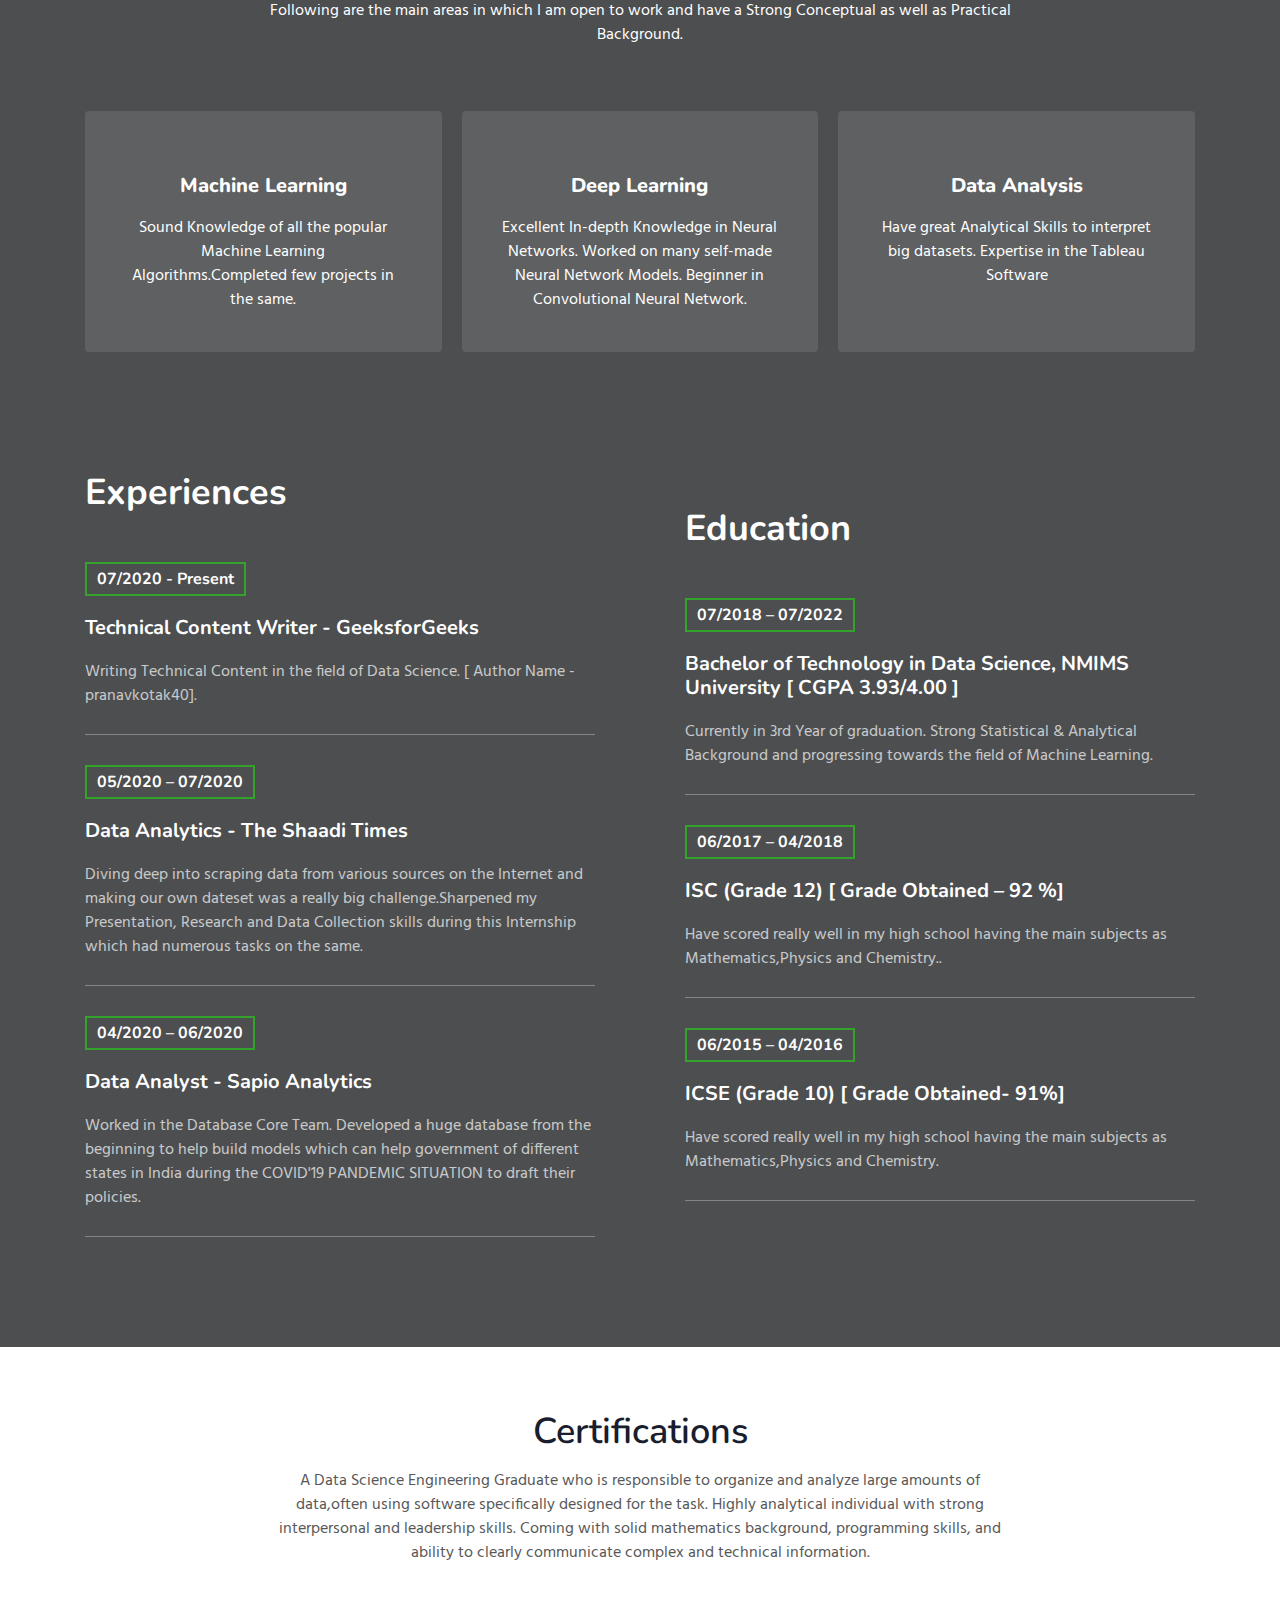
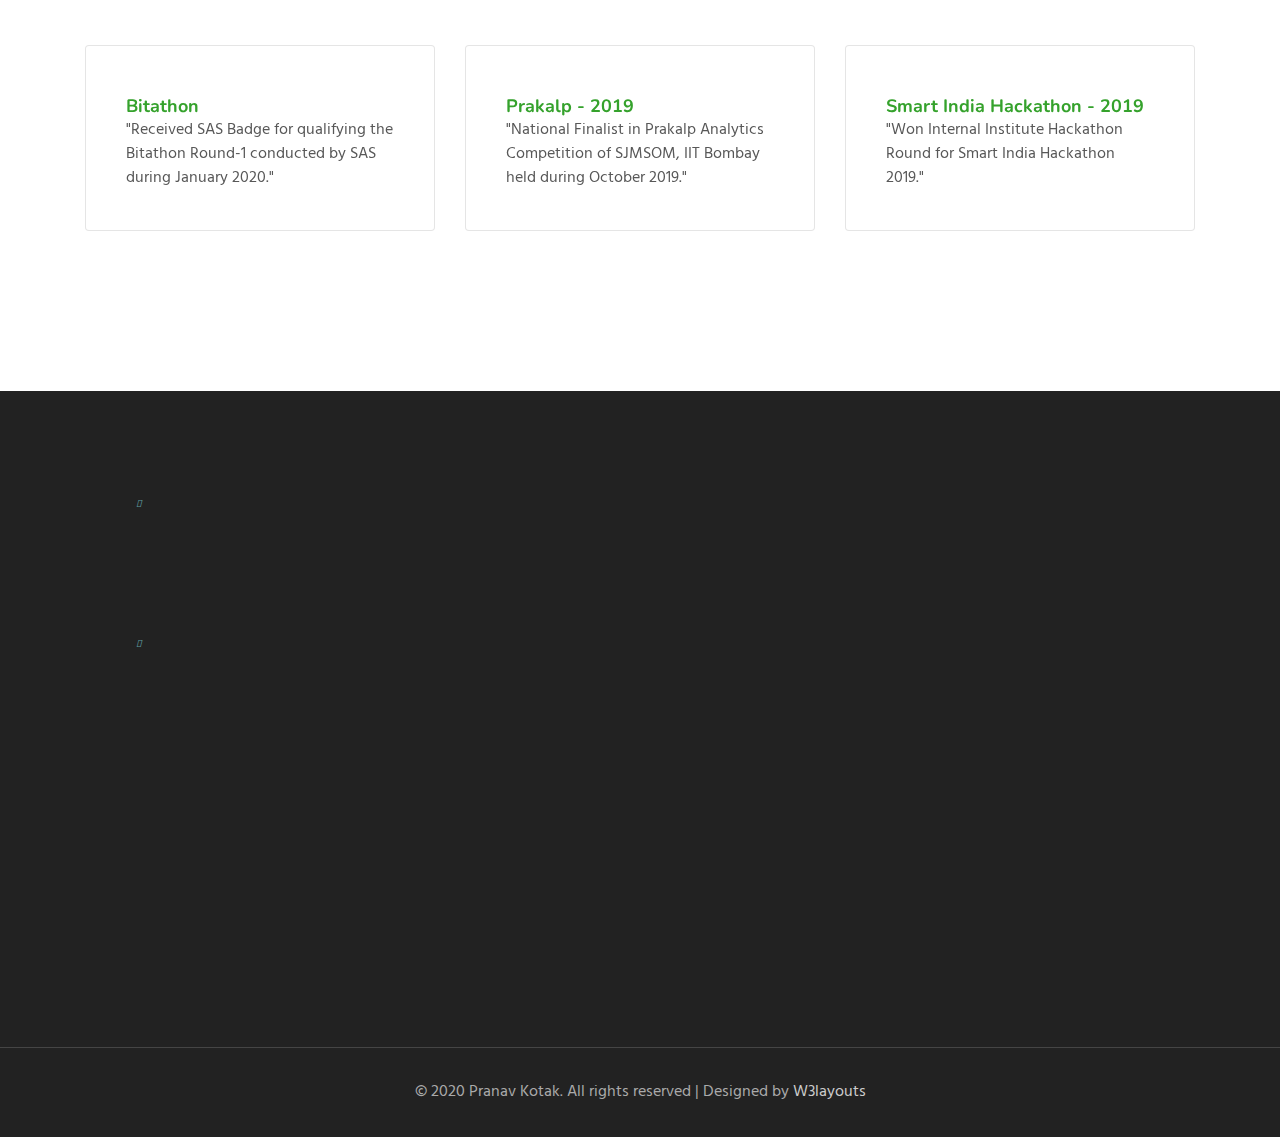
==== commit 9536178d: "portfolio update7" ====
--- a/index.html
+++ b/index.html
@@ -186,7 +186,7 @@
 	<div class="grid top-bottom">
 		<div class="container">
 			<div class="heading text-center mx-auto">
-                <h3 class="head text-white">I'm Available For Hire</h3>
+                <h3 class="head text-white">Open for New Opportunities</h3>
                 <p class="my-3 head text-white"> Following are the main areas in which I am open to work and have a Strong Conceptual as well as Practical Background.</p>
               </div>
 			<div class="middle-section grid-column text-center mt-5 pt-3">
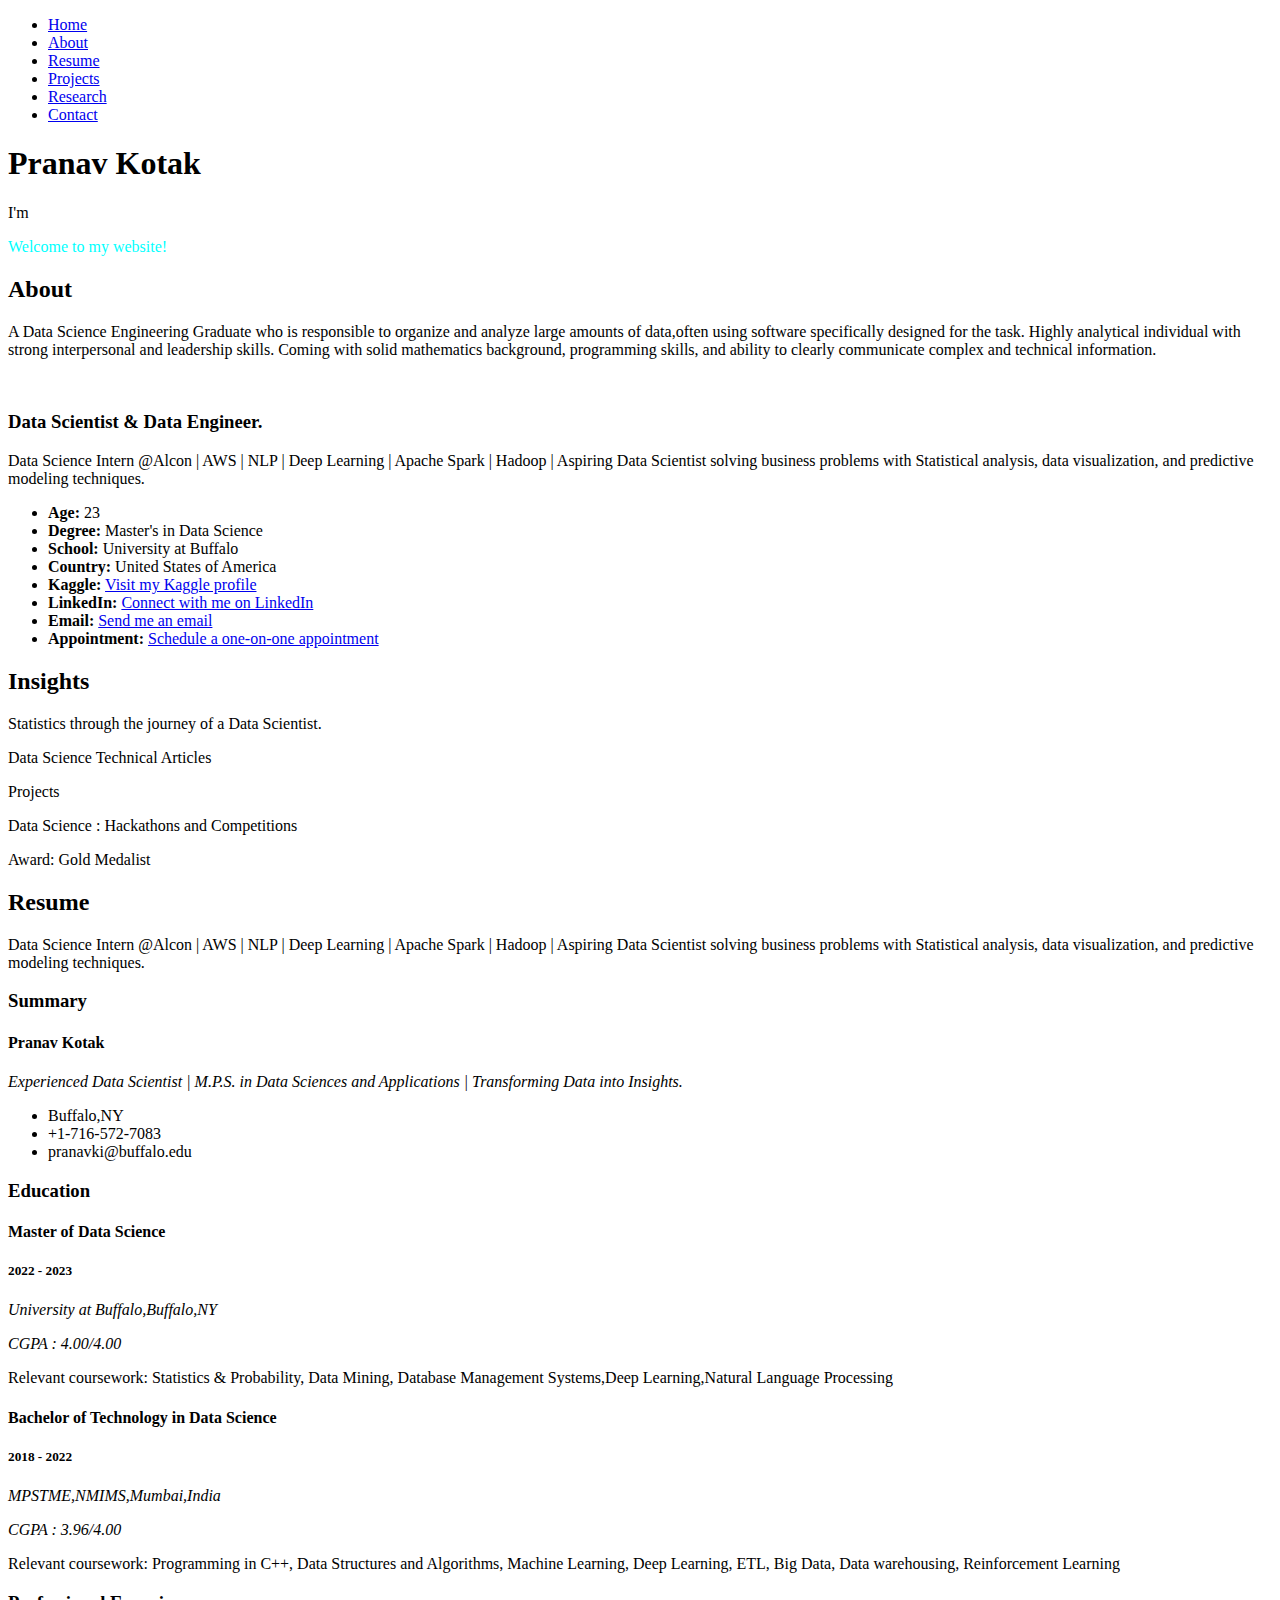
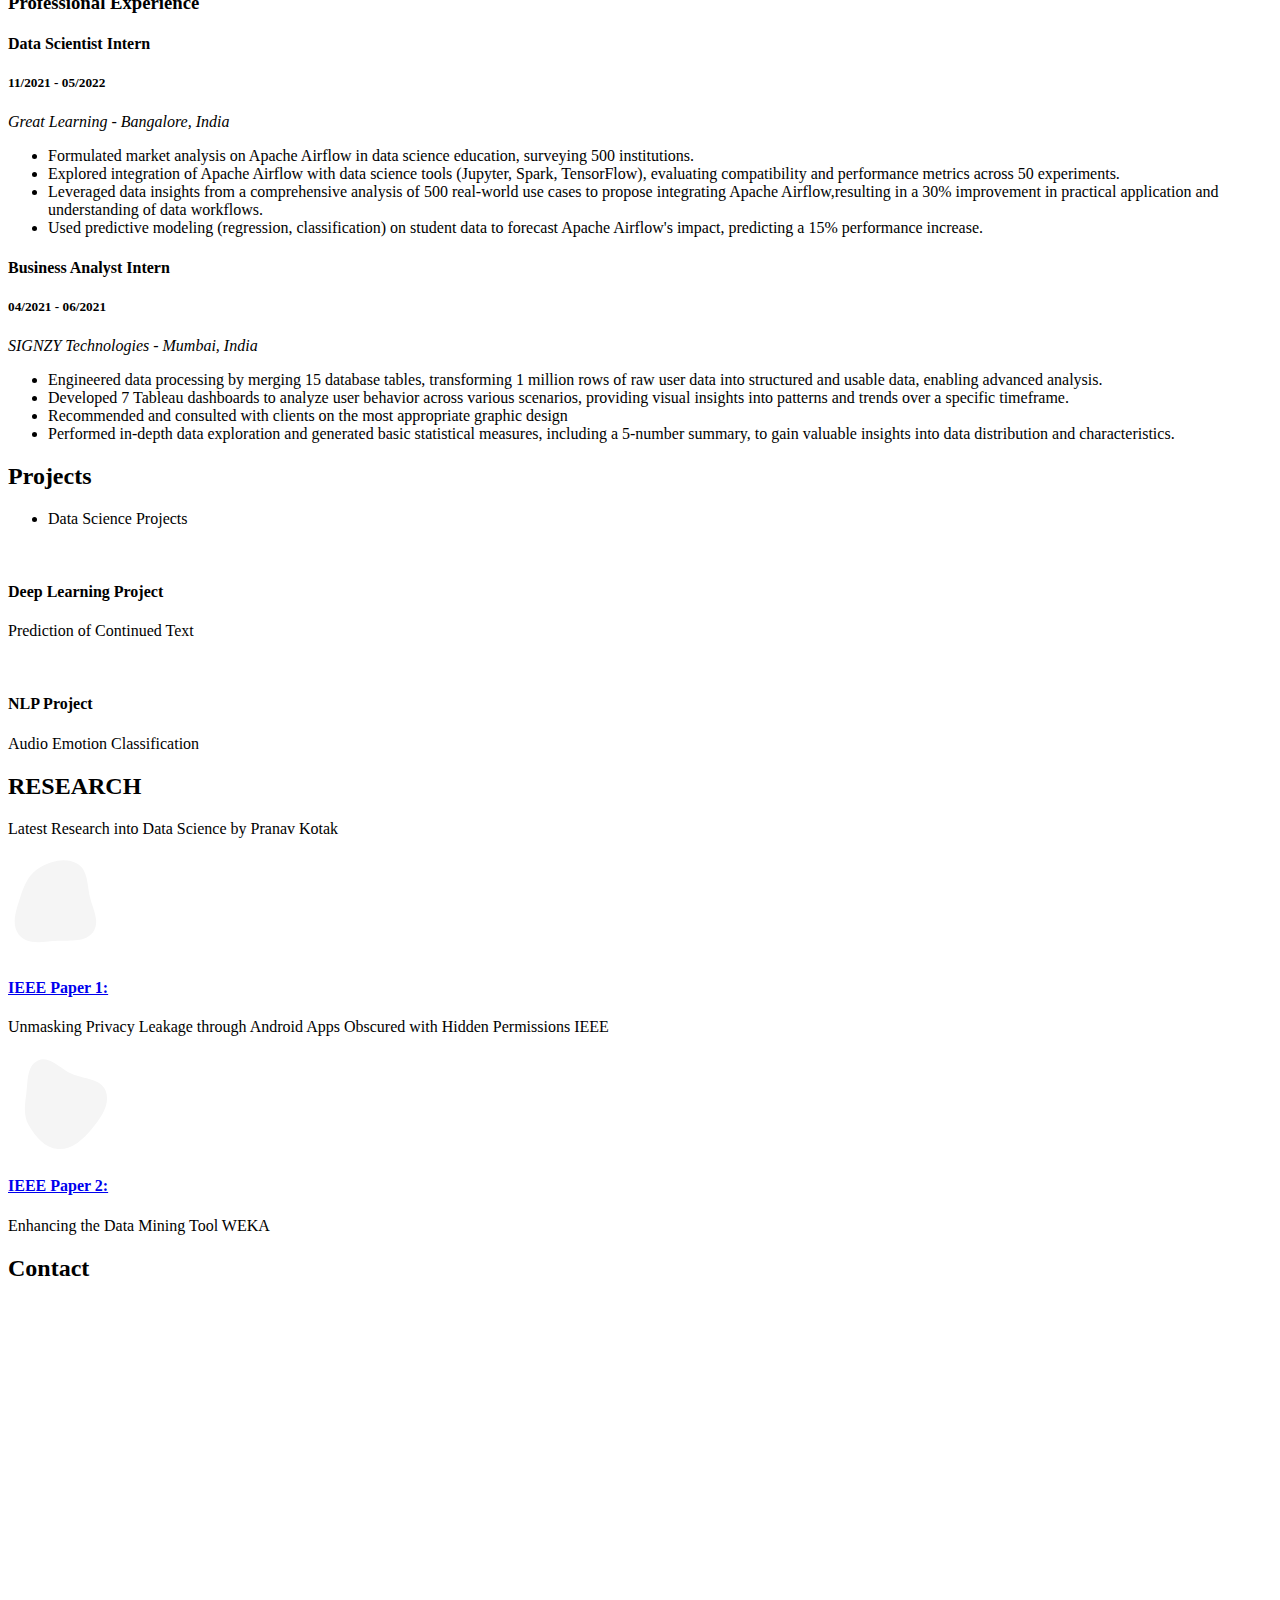
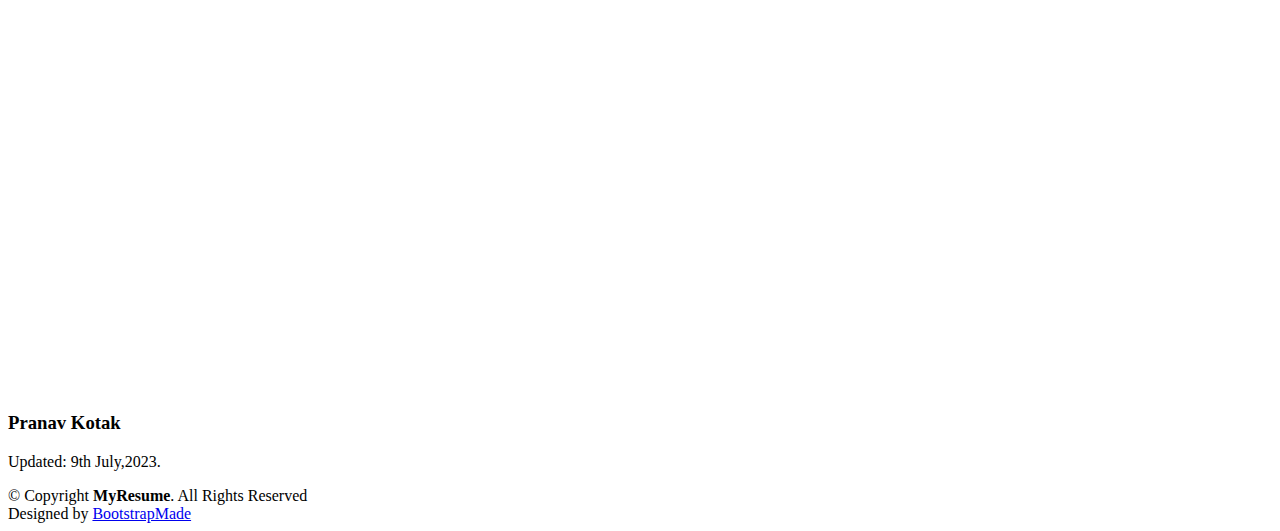
==== commit 813074a6: "Add files via upload" ====
--- a/index.html
+++ b/index.html
@@ -1,687 +1,763 @@
-<!--
-Author: W3layouts
-Author URL: http://w3layouts.com
--->
-<!doctype html>
-<html lang="en">
-  <head>
-    <!-- Required meta tags -->
-    <meta charset="utf-8">
-    <!--<meta name="viewport" content="width=device-width, initial-scale=1, shrink-to-fit=yes"> -->
-    
-<meta name="viewport" content="width=device-width,initial-scale=1,maximum-scale=1,user-scalable=no">
-<meta http-equiv="X-UA-Compatible" content="IE=edge,chrome=1">
-
-    <title>Pranav Kotak</title>
-    <!-- web fonts -->
-    <link href="//fonts.googleapis.com/css?family=Nunito:400,600,700,800,900&display=swap" rel="stylesheet">
-    <link href="//fonts.googleapis.com/css?family=Hind&display=swap" rel="stylesheet">
-    <!-- //web fonts -->
-    <!-- Template CSS -->
-    <link rel="stylesheet" href="assets/css/style-starter.css">
-  </head>
-  <body>
-
-<section class="w3l-bootstrap-header">
-  <nav class="navbar navbar-expand-lg navbar-light py-lg-3 py-2">
-    <div class="container">
-      <a class="navbar-brand" href="index.html"> Learning in Progress</a>
-      <!-- if logo is image enable this   
-    <a class="navbar-brand" href="#index.html">
-        <img src="image-path" alt="Your logo" title="Your logo" style="height:35px;" />
-    </a> -->
-      <button class="navbar-toggler" type="button" data-toggle="collapse" data-target="#navbarSupportedContent"
-        aria-controls="navbarSupportedContent" aria-expanded="false" aria-label="Toggle navigation">
-        <span class="navbar-toggler-icon fa fa-bars"></span>
-      </button>
-
-      <div class="collapse navbar-collapse" id="navbarSupportedContent">
-        <ul class="navbar-nav ml-auto">
-          <li class="nav-item">
-            <a class="nav-link" href="index.html">Home</a>
-          </li>
-          <li class="nav-item">
-            <a class="nav-link" href="about.html">About</a>
-          </li>
-          <li class="nav-item">
-            <a class="nav-link" href="Projects.html">Projects</a>
-          </li>
-         
-        
-          <li class="nav-item">
-            <a class="nav-link" href="contact.html">Contact</a>
-          </li>
-        </ul>
-        
-      </div>
-    </div>
-  </nav>
-</section>
- <!--  Main banner section -->
- <section class="w3l-main-banner" id="home">
-  <div class="companies20-content">
-    <div class="companies-wrapper">
-        <div class="item">
-            <div class="slider-info banner-view text-center">
-              <div class="banner-info container">
-                <style>
-                  img.round{
-                    border-radius: 50%;
-                  }
-                </style>
-                <img src="assets/images/pkfinal1.jpg" height="300" alt="about image" class="img.round">
-                <h3 class="banner-text mt-5">Pranav Kotak
-                  </h3>
-                  <p class="my-4 mb-5">Data Scientist</p><br>
-                  <style type="text/css">
-                      .main{
-                        color: blue;
-                      }
-                      i{
-                        width: 40px;
-                        height: 100px;
-                        display: flex;
-                        padding: 100px 10px;
-                        text-align: left;
-                      }
-                      .fab{
-                        color: cadetblue;
-                        font-size: 10px;
-                        margin: 40px;
-                        text-align: center;
-                      }
-                      .fab:hover{
-                        transition: 0.8s;
-                        text-shadow: 0 0 10px #00fff2,0 0 20px #00fff2,0 0 30px #00fff2,
-                        0 0 40px #00fff2,0 0 50px #00fff2,0 0 60px #00fff2,
-                        0 0 70px #00fff2,0 0 80px #00fff2,0 0 90px #00fff2;
-                      }
-                  </style>
-                  <link rel="stylesheet" href="font\css\all.css">
-                  <div class="main1">
-                    <a href="http://www.linkedin.com/in/pranavkotak" target="_blank"> &nbsp;
-                         <i class="fab fa-linkedin fa-3x"></i>
-                    </a>
-                    <a href="https://github.com/pranavkotak8" target="_blank"> 
-                      <i class="fab fa-github fa-3x"></i>
-                    </a>
-                    <a href="https://www.kaggle.com/pranavkotak" target="_blank">
-                    <i class="fab fa-kaggle fa-3x"></i>
-                    </a>
-                    <a href="http://www.linkedin.com/in/pranavkotak" target="_blank">
-                      <i class="fab fa-google-plus-g fa-3x"></i>
-                    </a>  
-                  </div>
-              </div>
-            </div>
-          
-        </div>
-    </div>
-  </div>
-</section>
-
- <!--  //Main banner section -->
-<section class="w3l-about ">
-<div class="skills-bars py-5">
- <div class="container py-md-3">
-  <div class="heading text-center mx-auto">
-    <h3 class="head">Pranav Kotak</h3>
-    <p class="my-3 head"> A Data Science Engineering Graduate who is responsible to organize
-      and analyze large amounts of data,often using software specifically
-      designed for the task. Highly analytical individual with strong
-      interpersonal and leadership skills. Coming with solid mathematics
-      background, programming skills, and ability to clearly communicate
-      complex and technical information.</p>
-      
-    </div>
-<div class="row mt-5 pt-3">
-    <div class="col-lg-4 col-md-4 col-sm-6 skills-bar-grids mb-4 pb-2">
-        <h4>Python Programming</h4>
-        <div class="progress">
-        <div class="progress-bar progress-bar-striped bg-color" role="progressbar" style="width: 85% ;height:4px;" aria-valuenow="50" aria-valuemin="0" aria-valuemax="100">
-      </div>
-    </div>
-</div>
-    <div class="col-lg-4 col-md-4 col-sm-6 skills-bar-grids mb-4 pb-2">
-        <h4>Tableau</h4>
-        <div class="progress">
-        <div class="progress-bar progress-bar-striped bg-color" role="progressbar" style="width: 80% ;height:4px;" aria-valuenow="50" aria-valuemin="0" aria-valuemax="100">
-      </div>
-    </div>
-</div>
-<div class="col-lg-4  col-md-4 col-sm-6 skills-bar-grids mb-4 pb-2">
-    <h4>SQL</h4>
-    <div class="progress">
-    <div class="progress-bar progress-bar-striped bg-color" role="progressbar" style="width: 60% ;height:4px;" aria-valuenow="50" aria-valuemin="0" aria-valuemax="100">
-  </div>
-</div>
-</div>
-<div class="col-lg-4  col-md-4 col-sm-6 skills-bar-grids mb-4 pb-2">
-    <h4>R Programming</h4>
-    <div class="progress">
-    <div class="progress-bar progress-bar-striped bg-color" role="progressbar" style="width: 60% ;height:4px;" aria-valuenow="50" aria-valuemin="0" aria-valuemax="100">
-  </div>
-</div>
-</div>
-<div class="col-lg-4  col-md-4 col-sm-6 skills-bar-grids mb-4 pb-2">
-    <h4>Data Mining</h4>
-    <div class="progress">
-    <div class="progress-bar progress-bar-striped bg-color" role="progressbar" style="width: 70% ;height:4px;" aria-valuenow="50" aria-valuemin="0" aria-valuemax="100">
-  </div>
-</div>
-</div>
-<div class="col-lg-4 col-md-4 col-sm-6 skills-bar-grids ">
-    <h4>Time Management</h4>
-    <div class="progress">
-    <div class="progress-bar progress-bar-striped bg-color" role="progressbar" style="width: 90% ;height:4px;" aria-valuenow="50" aria-valuemin="0" aria-valuemax="100">
-  </div>
-</div>
-</div>
-
- </div>
- </div>
-</div>
- </section>
-<section class="w3l-feature-3" id="features">
-	<div class="grid top-bottom">
-		<div class="container">
-			<div class="heading text-center mx-auto">
-                <h3 class="head text-white">Open for New Opportunities</h3>
-                <p class="my-3 head text-white"> Following are the main areas in which I am open to work and have a Strong Conceptual as well as Practical Background.</p>
-              </div>
-			<div class="middle-section grid-column text-center mt-5 pt-3">
-				<div class="three-grids-columns">
-					<h4>Machine Learning</h4>
-					<p>Sound Knowledge of all the popular Machine Learning Algorithms.Completed few projects in the same.</p>
-					
-				</div>
-				<div class="three-grids-columns">
-					<h4>Deep Learning</h4>
-					<p>Excellent In-depth Knowledge in Neural Networks. Worked on many self-made Neural Network Models. Beginner in Convolutional Neural Network.</p>
-					
-				</div>
-				<div class="three-grids-columns">
-					<h4>Data Analysis</h4>
-					<p>Have great Analytical Skills to interpret big datasets. Expertise in the Tableau Software</p>
-					
-				</div>
-			</div>
-		</div>
-	</div>
-</section>
-<div class="products-4" id="portfolio">
-    <!-- Products4 block -->
-    <!--<div id="products4-block" class="text-center">
-        <div class="container">
-            <div class="heading text-center mx-auto mb-5">
-                <h3 class="head">I Love What I Do</h3>
-                <p class="my-3 head"> Vestibulum ante ipsum primis in faucibus orci luctus et ultrices posuere cubilia Curae;
-                Nulla mollis dapibus nunc, ut rhoncus
-                turpis sodales quis. Integer sit amet mattis quam.</p>
-              </div>
-            <input id="tab1" type="radio" name="tabs" checked>
-            <label class="tabtle" for="tab1">All Projects</label>
-
-            <input id="tab2" type="radio" name="tabs">
-            <label class="tabtle" for="tab2">Illustration</label>
-
-            <input id="tab3" type="radio" name="tabs">
-            <label class="tabtle" for="tab3">Photography</label>
-
-            <input id="tab4" type="radio" name="tabs">
-            <label class="tabtle" for="tab4">Website</label>
-
-            <section id="content1" class="tab-content text-left">
-                <div class="d-grid grid-col-3">
-                    <div class="product">
-                        <a href="assets/images/g1.jpg" data-lightbox="example-set"
-                            data-title="Lorem ipsum dolor sit amet consectetur adipisicing elit. Numquam architecto, ex veritatis">
-                            <figure>
-                                <img src="assets/images/g1.jpg" class="img-responsive" alt="" />
-                            </figure>
-                        </a>
-                        
-                    </div>
-                    <div class="product">
-                        <a href="assets/images/g2.jpg" data-lightbox="example-set"
-                            data-title="Lorem ipsum dolor sit amet consectetur adipisicing elit. Numquam architecto, ex veritatis">
-                            <figure>
-                                <img src="assets/images/g2.jpg" class="img-responsive" alt="" />
-                            </figure>
-                        </a>
-                        
-                    </div>
-                    <div class="product">
-                        <a href="assets/images/g3.jpg" data-lightbox="example-set"
-                            data-title="Lorem ipsum dolor sit amet consectetur adipisicing elit. Numquam architecto, ex veritatis">
-                            <figure>
-                                <img src="assets/images/g3.jpg" class="img-responsive" alt="" />
-                            </figure>
-                        </a>
-                        
-                    </div>
-                    <div class="product">
-                        <a href="assets/images/g4.jpg" data-lightbox="example-set"
-                            data-title="Lorem ipsum dolor sit amet consectetur adipisicing elit. Numquam architecto, ex veritatis">
-                            <figure>
-                                <img src="assets/images/g4.jpg" class="img-responsive" alt="" />
-                            </figure>
-                        </a>
-                        
-                    </div>
-                    <div class="product">
-                        <a href="assets/images/g5.jpg" data-lightbox="example-set"
-                            data-title="Lorem ipsum dolor sit amet consectetur adipisicing elit. Numquam architecto, ex veritatis">
-                            <figure>
-                                <img src="assets/images/g5.jpg" class="img-responsive" alt="" />
-                            </figure>
-                        </a>
-                       
-                    </div>
-                    <div class="product">
-                        <a href="assets/images/g6.jpg" data-lightbox="example-set"
-                            data-title="Lorem ipsum dolor sit amet consectetur adipisicing elit. Numquam architecto, ex veritatis">
-                            <figure>
-                                <img src="assets/images/g6.jpg" class="img-responsive" alt="" />
-                            </figure>
-                        </a>
-                        
-                    </div>
-                    
-                    
-                </div>
-            </section>
-
-            <section id="content2" class="tab-content text-left">
-                <div class="d-grid grid-col-3">
-                    <div class="product">
-                        <a href="assets/images/g7.jpg" data-lightbox="example-set"
-                            data-title="Lorem ipsum dolor sit amet consectetur adipisicing elit. Numquam architecto, ex veritatis">
-                            <figure>
-                                <img src="assets/images/g7.jpg" class="img-responsive" alt="" />
-                            </figure>
-                        </a>
-                        
-                    </div>
-                    <div class="product">
-                        <a href="assets/images/g8.jpg" data-lightbox="example-set"
-                            data-title="Lorem ipsum dolor sit amet consectetur adipisicing elit. Numquam architecto, ex veritatis">
-                            <figure>
-                                <img src="assets/images/g8.jpg" class="img-responsive" alt="" />
-                            </figure>
-                        </a>
-                       
-                    </div>
-                    <div class="product">
-                        <a href="assets/images/g1.jpg" data-lightbox="example-set"
-                            data-title="Lorem ipsum dolor sit amet consectetur adipisicing elit. Numquam architecto, ex veritatis">
-                            <figure>
-                                <img src="assets/images/g1.jpg" class="img-responsive" alt="" />
-                            </figure>
-                        </a>
-                       
-                    </div>
-                    <div class="product">
-                        <a href="assets/images/g2.jpg" data-lightbox="example-set"
-                            data-title="Lorem ipsum dolor sit amet consectetur adipisicing elit. Numquam architecto, ex veritatis">
-                            <figure>
-                                <img src="assets/images/g2.jpg" class="img-responsive" alt="" />
-                            </figure>
-                        </a>
-                       
-                    </div>
-                    <div class="product">
-                        <a href="assets/images/g3.jpg" data-lightbox="example-set"
-                            data-title="Lorem ipsum dolor sit amet consectetur adipisicing elit. Numquam architecto, ex veritatis">
-                            <figure>
-                                <img src="assets/images/g3.jpg" class="img-responsive" alt="" />
-                            </figure>
-                        </a>
-                        
-                    </div>
-                    <div class="product">
-                        <a href="assets/images/g4.jpg" data-lightbox="example-set"
-                            data-title="Lorem ipsum dolor sit amet consectetur adipisicing elit. Numquam architecto, ex veritatis">
-                            <figure>
-                                <img src="assets/images/g4.jpg" class="img-responsive" alt="" />
-                            </figure>
-                        </a>
-                        
-                    </div>
-                </div>
-            </section>
-
-            <section id="content3" class="tab-content text-left">
-                <div class="d-grid grid-col-3">
-                    <div class="product">
-                        <a href="assets/images/g5.jpg" data-lightbox="example-set"
-                            data-title="Lorem ipsum dolor sit amet consectetur adipisicing elit. Numquam architecto, ex veritatis">
-                            <figure>
-                                <img src="assets/images/g5.jpg" class="img-responsive" alt="" />
-                            </figure>
-                        </a>
-                      
-                    </div>
-                    <div class="product">
-                        <a href="assets/images/g6.jpg" data-lightbox="example-set"
-                            data-title="Lorem ipsum dolor sit amet consectetur adipisicing elit. Numquam architecto, ex veritatis">
-                            <figure>
-                                <img src="assets/images/g6.jpg" class="img-responsive" alt="" />
-                            </figure>
-                        </a>
-                       
-                    </div>
-                    <div class="product">
-                        <a href="assets/images/g7.jpg" data-lightbox="example-set"
-                            data-title="Lorem ipsum dolor sit amet consectetur adipisicing elit. Numquam architecto, ex veritatis">
-                            <figure>
-                                <img src="assets/images/g7.jpg" class="img-responsive" alt="" />
-                            </figure>
-                        </a>
-                        
-                    </div>
-                </div>
-            </section>
-
-            <section id="content4" class="tab-content text-left">
-                <div class="d-grid grid-col-3">
-                    <div class="product">
-                        <a href="assets/images/g8.jpg" data-lightbox="example-set"
-                            data-title="Lorem ipsum dolor sit amet consectetur adipisicing elit. Numquam architecto, ex veritatis">
-                            <figure>
-                                <img src="assets/images/g8.jpg" class="img-responsive" alt="" />
-                            </figure>
-                        </a>
-                        
-                    </div>
-                    <div class="product">
-                        <a href="assets/images/g1.jpg" data-lightbox="example-set"
-                            data-title="Lorem ipsum dolor sit amet consectetur adipisicing elit. Numquam architecto, ex veritatis">
-                            <figure>
-                                <img src="assets/images/g1.jpg" class="img-responsive" alt="" />
-                            </figure>
-                        </a>
-                        
-                    </div>
-                </div>
-            </section>
-        </div>
-    </div> -->
-    <!-- Products4 block -->
-</div>
-<script src="assets/js/jquery-3.3.1.min.js"></script>
-<script src="assets/js/lightbox-plus-jquery.min.js"></script>
-<section class="services-12" id="experience">
-	<div class="form-12-content">
-		<div class="container">
-			<div class="grid grid-column-2 ">
-				
-				<div class="column1">
-          <h3 class="mb-5">Experiences</h3>
-					<div class="experience-top">
-            <h5>07/2020 - Present</h5>
-						<h4>Technical Content Writer - GeeksforGeeks</h4>
-						<p class="my-3 text-white">Writing Technical Content in the field of Data Science. [ Author Name - pranavkotak40].</p>
-            </div>
-            <div class="experience-top">
-              <h5>05/2020 – 07/2020 </h5>
-              <h4>Data Analytics - The Shaadi Times</h4>
-              <p class="my-3 text-white">Diving deep into scraping data from various sources on the
-                Internet and making our own dateset was a really big challenge.Sharpened my Presentation, Research and Data
-                Collection skills during this Internship which had numerous
-                tasks on the same.</p>
-              </div>
-              <div class="experience-top">
-                <h5>04/2020 – 06/2020</h5>
-                <h4>Data Analyst - Sapio Analytics</h4>
-                <p class="my-3 text-white">Worked in the Database Core Team. Developed a huge database from the beginning to help build models which can
-                  help government of different states in India during the
-                  COVID'19 PANDEMIC SITUATION to draft their policies.</p>
-                </div>
-					</div>
-					<div class="column2">
-            <h3 class="mb-5">Education</h3>
-            <div class="experience-top">
-              <h5>07/2018 – 07/2022</h5>
-              <h4>Bachelor of Technology in Data Science, NMIMS University [ CGPA 3.93/4.00 ]</h4>
-              <p class="my-3 text-white">Currently in 3rd Year of graduation. Strong Statistical & Analytical Background and progressing towards the field of Machine Learning.</p>
-              </div>
-              <div class="experience-top">
-                <h5>06/2017 – 04/2018</h5>
-                <h4>ISC (Grade 12) [ Grade Obtained – 92 %] </h4>
-                <p class="my-3 text-white">Have scored really well in my high school having the main subjects as Mathematics,Physics and Chemistry..</p>
-              </div>
-              <div class="experience-top">
-                <h5>06/2015 – 04/2016</h5>
-                <h4>ICSE (Grade 10) [ Grade Obtained- 91%] </h4>
-                <p class="my-3 text-white">Have scored really well in my high school having the main subjects as Mathematics,Physics and Chemistry.
-
-					</div>
-			</div>
-		</div>
-	</div>
-</section>
-<section class="w3l-testimonials" id="testimonials">
-  <div class="customers-6-content py-5">
-    <div class="container py-lg-3">
-      <div class="heading text-center mx-auto">
-        <h3 class="head">Certifications</h3>
-        <p class="my-3 head ">A Data Science Engineering Graduate who is responsible to organize
-          and analyze large amounts of data,often using software specifically
-          designed for the task. Highly analytical individual with strong
-          interpersonal and leadership skills. Coming with solid mathematics
-          background, programming skills, and ability to clearly communicate
-          complex and technical information.</p>
-      </div>
-     
-      <div id="customerhnyCarousel" class="carousel slide" data-ride="carousel">
-
-        <ol class="carousel-indicators">
-         <!--  <li data-target="#customerhnyCarousel" data-slide-to="0" class="active"></li> -->
-                        
-                      
-        </ol>
-        <!-- Carousel items -->
-        <div class="carousel-inner pb-5">
-
-          <div class="carousel-item active">
-            <div class="customer row py-5 mt-3">
-              <div class="col-lg-4 col-md-6">
-                <div class="card">
-                 
-                  <div class="card-body">
-                    <img class="card-img-top img-responsive" src="assets/images/sas.jpg" alt="">
-                    <h3 class="card-title mt-2">Bitathon</h3>
-                    <p class="card-text">  "Received SAS Badge for qualifying the Bitathon Round-1
-                      conducted by SAS during January 2020."
-                    </p>
-                  
-                    
-                  </div>
-                </div>
-              </div>
-              <div class="col-lg-4 col-md-6 off-testi-2">
-                <div class="card">
-                
-                  <div class="card-body">
-                    <img class="card-img-top img-responsive" src="assets/images/iitb.jpg" alt="">
-                    <h3 class="card-title mt-2">Prakalp - 2019</h3>
-                    <p class="card-text">  "National Finalist in Prakalp Analytics Competition of SJMSOM,
-                      IIT Bombay held during October 2019."
-                    </p>
-                    
-                  
-                  </div>
-                </div>
-              </div>
-              <div class="col-lg-4 offset-md-3 offset-lg-0 col-md-6 off-testi">
-                <div class="card">
-                  
-                  <div class="card-body">
-                    <img class="card-img-top img-responsive" src="assets/images/sih1.jpg" alt="">
-                    <h3 class="card-title mt-2">Smart India
-                      Hackathon - 2019</h3>
-                    <p class="card-text">  "Won Internal Institute Hackathon Round for Smart India
-                      Hackathon 2019."
-                     </p>
-                   
-                    
-                  </div>
-                </div>
-              </div>
-            </div>
-          </div>
-          <!--.item-->
-
-          <!--<div class="carousel-item">
-            <div class="customer row py-5 mt-3">
-              <div class="col-lg-4 col-md-6">
-                <div class="card">
-                 
-                  <div class="card-body">
-                    <img class="card-img-top img-responsive" src="assets/images/c2.jpg" alt="">
-                    <h3 class="card-title mt-2">Mark Waugh</h3>
-                    <p class="sub-title mb-3">Engineer</p>
-                    <p class="card-text">  "Neque porro quisquam est, qui dolorem ipsum quia dolor sit amet, consectetur, adipisci velit, sed quia non numquam eius modi tempora incidunt ut labore et dolore"
-                    </p>
-                  
-                  
-                  </div>
-                </div>
-              </div>
-              <div class="col-lg-4 col-md-6 off-testi-2">
-                <div class="card">
-                 
-                  <div class="card-body">
-                    <img class="card-img-top img-responsive" src="assets/images/c3.jpg" alt="">
-                    <h3 class="card-title mt-2">Sarina Willams</h3>
-                    <p class="sub-title mb-3">Engineer</p>
-                    <p class="card-text">  "Neque porro quisquam est, qui dolorem ipsum quia dolor sit amet, consectetur, adipisci velit, sed quia non numquam eius modi tempora incidunt ut labore et dolore"
-                     </p>
-                  
-                    
-                  </div>
-                </div>
-                
-                
-              </div>
-              <div class="col-lg-4 offset-md-3 offset-lg-0 col-md-6 off-testi">
-                <div class="card">
-                 
-                  <div class="card-body">
-                    <img class="card-img-top img-responsive" src="assets/images/c1.jpg" alt="">
-                    <h3 class="card-title mt-2">Henry Nicholas</h3>
-                    <p class="sub-title mb-3">Engineer</p>
-                    <p class="card-text"> "Neque porro quisquam est, qui dolorem ipsum quia dolor sit amet, consectetur, adipisci velit, sed quia non numquam eius modi tempora incidunt ut labore et dolore"
-                    </p>
-                   
-                    
-                  </div>
-                </div>
-              </div>
-            </div>
-            
-          </div>
-           
-
-        </div>
-        <!--.carousel-inner
-      </div>
-    </div>
-  </div>-->
-  <!--//customers -->
-</section>
- 
- <!-- grids block 5 -->
- <section class="w3l-footer-29-main" id="footer">
-  <div class="footer-29 text-center">
-      <div class="container">
-        
-        <!--<div class="main-social-footer-29"> -->
-          <style>
-            i{
-              padding: 10px;
-            }
-            
-          </style>
-          
-          <a href="http://www.linkedin.com/in/pranavkotak" target="_blank"> &nbsp;
-            <i class="fab fa-linkedin fa-2x"></i>
-          </a>
-          <a href="https://github.com/pranavkotak8" target="_blank">
-              <i class="fab fa-github fa-2x"></i>
-          </a>
-          <a href="https://www.kaggle.com/pranavkotak" target="_blank">
-              <i class="fab fa-kaggle fa-2x"></i>
-          </a>
-         <a href="http://www.linkedin.com/in/pranavkotak" target="_blank">
-            <i class="fab fa-google-plus-g fa-2x"></i>
-         </a>  
-                    
-          <!--<a href="#facebook" class="facebook"><span class="fa fa-facebook"></span></a>
-          
-          <a href="#instagram" class="instagram"><span class="fa fa-instagram"></span></a>
-          <a href="#google-plus" class="google-plus"><span class="fa fa-google-plus"></span></a>
-          <a href="#linkedin" class="linkedin"><span class="fa fa-linkedin"></span></a> -->
-      </div>
-          <div class="bottom-copies text-center">
-              <p class="copy-footer-29">© 2020 Pranav Kotak. All rights reserved | Designed by <a href="https://w3layouts.com">W3layouts</a></p>
-               
-          </div>
-      </div>
-  </div>
-   <!-- move top -->
-  <button onclick="topFunction()" id="movetop" title="Go to top">
-              <span class="fa fa-angle-up"></span>
-                 </button>
-                 <script>
-                     // When the user scrolls down 20px from the top of the document, show the button
-                     window.onscroll = function () {
-                         scrollFunction()
-                     };
-              
-                     function scrollFunction() {
-                         if (document.body.scrollTop > 20 || document.documentElement.scrollTop > 20) {
-                             document.getElementById("movetop").style.display = "block";
-                         } else {
-                             document.getElementById("movetop").style.display = "none";
-                         }
-                     }
-              
-                     // When the user clicks on the button, scroll to the top of the document
-                     function topFunction() {
-                         document.body.scrollTop = 0;
-                         document.documentElement.scrollTop = 0;
-                     }
-                 </script>
-                 <!-- /move top -->
-</section>
-<!-- // grids block 5 -->
-<script src="assets/js/jquery-3.3.1.min.js"></script>
-<!-- //footer-28 block -->
-</section>
-
-<script>
-    $(function () {
-      $('.navbar-toggler').click(function () {
-        $('body').toggleClass('noscroll');
-      })
-    });
-  </script>
-  <!-- jQuery first, then Popper.js, then Bootstrap JS -->
-  <script src="https://code.jquery.com/jquery-3.4.1.slim.min.js"
-    integrity="sha384-J6qa4849blE2+poT4WnyKhv5vZF5SrPo0iEjwBvKU7imGFAV0wwj1yYfoRSJoZ+n" crossorigin="anonymous">
-  </script>
-  
-  <script src="https://stackpath.bootstrapcdn.com/bootstrap/4.4.1/js/bootstrap.min.js"
-    integrity="sha384-wfSDF2E50Y2D1uUdj0O3uMBJnjuUD4Ih7YwaYd1iqfktj0Uod8GCExl3Og8ifwB6" crossorigin="anonymous">
-  </script>
-
-<!-- Smooth scrolling -->
-
-
-
-</body>
-
-</html>
-<!-- // grids block 5 -->
+<!DOCTYPE html>
+<html lang="en">
+
+<head>
+  <meta charset="utf-8">
+  <meta content="width=device-width, initial-scale=1.0" name="viewport">
+
+  <title>Pranav Kotak - Data Scientist</title>
+  <meta content="" name="description">
+  <meta content="" name="keywords">
+
+  <!-- Favicons -->
+  <link href="assets/img/favicon.png" rel="icon">
+  <link href="assets/img/apple-touch-icon.png" rel="apple-touch-icon">
+
+  <!-- Google Fonts -->
+  <link href="https://fonts.googleapis.com/css?family=Open+Sans:300,300i,400,400i,600,600i,700,700i|Raleway:300,300i,400,400i,500,500i,600,600i,700,700i|Poppins:300,300i,400,400i,500,500i,600,600i,700,700i" rel="stylesheet">
+
+  <!-- Vendor CSS Files -->
+  <link href="assets/vendor/aos/aos.css" rel="stylesheet">
+  <link href="assets/vendor/bootstrap/css/bootstrap.min.css" rel="stylesheet">
+  <link href="assets/vendor/bootstrap-icons/bootstrap-icons.css" rel="stylesheet">
+  <link href="assets/vendor/boxicons/css/boxicons.min.css" rel="stylesheet">
+  <link href="assets/vendor/glightbox/css/glightbox.min.css" rel="stylesheet">
+  <link href="assets/vendor/swiper/swiper-bundle.min.css" rel="stylesheet">
+
+  <!-- Template Main CSS File -->
+  <link href="assets/css/style.css" rel="stylesheet">
+
+  <!-- =======================================================
+  * Template Name: MyResume
+  * Updated: Jun 13 2023 with Bootstrap v5.3.0
+  * Template URL: https://bootstrapmade.com/free-html-bootstrap-template-my-resume/
+  * Author: BootstrapMade.com
+  * License: https://bootstrapmade.com/license/
+  ======================================================== -->
+</head>
+
+<body>
+
+  <!-- ======= Mobile nav toggle button ======= -->
+  <!-- <button type="button" class="mobile-nav-toggle d-xl-none"><i class="bi bi-list mobile-nav-toggle"></i></button> -->
+  <i class="bi bi-list mobile-nav-toggle d-lg-none"></i>
+  <!-- ======= Header ======= -->
+  <header id="header" class="d-flex flex-column justify-content-center">
+
+    <nav id="navbar" class="navbar nav-menu">
+      <ul>
+        <li><a href="#hero" class="nav-link scrollto active"><i class="bx bx-home"></i> <span>Home</span></a></li>
+        <li><a href="#about" class="nav-link scrollto"><i class="bx bx-user"></i> <span>About</span></a></li>
+        <li><a href="#resume" class="nav-link scrollto"><i class="bx bx-file-blank"></i> <span>Resume</span></a></li>
+        <li><a href="#projects" class="nav-link scrollto"><i class="bx bx-book-content"></i> <span>Projects</span></a></li>
+        <li><a href="#services" class="nav-link scrollto"><i class="bx bx-server"></i> <span>Research</span></a></li>
+        <li><a href="#contact" class="nav-link scrollto"><i class="bx bx-envelope"></i> <span>Contact</span></a></li>
+      </ul>
+    </nav><!-- .nav-menu -->
+
+  </header><!-- End Header -->
+  
+  <!-- ======= Hero Section ======= -->
+  <section id="hero" class="d-flex flex-column justify-content-center">
+    <div class="container" data-aos="zoom-in" data-aos-delay="100">
+      <h1>Pranav Kotak</h1>
+      <p>I'm <span class="typed" data-typed-items="Data Scientist,Machine Learning Engineer, Data Engineer, Developer"></span></p>
+      <div class="social-links">
+        <a href="https://twitter.com/PranavKotak1" class="twitter"><i class="bx bxl-twitter"></i></a>
+        <a href="https://github.com/pranavkotak8" class="github"><i class="bx bxl-github"></i></a>
+        <a href="https://join.skype.com/invite/vblMe6muLv3U" class="google-plus"><i class="bx bxl-skype"></i></a>
+        <a href="https://www.linkedin.com/in/pranavkotak/" class="linkedin"><i class="bx bxl-linkedin"></i></a>
+      </div>
+      <p class="empty-line"></p>
+      <p><span id="dynamic-line" style="color: cyan;"></span></p>
+    </div>
+    
+  </section><!-- End Hero -->
+
+  <style>
+    #dynamic-line {
+      color: yellow; /* Change the color value as per your preference */
+    }
+  </style>
+  
+
+<script>
+  // Function to generate and insert a random line
+  function insertRandomLine() {
+    const lines = [
+      "Welcome to my website!",
+      "Discover the power of data!",
+      "Building the future with data.",
+      "Exploring the realms of machine learning.",
+      "Transforming data into insights.",
+      "Creating innovative solutions.",
+      "Unlocking the potential of data science.",
+      "Stay curious, keep learning.",
+    ];
+
+    const randomIndex = Math.floor(Math.random() * lines.length);
+    const dynamicLine = lines[randomIndex];
+    document.getElementById("dynamic-line").textContent = dynamicLine;
+  }
+
+  // Call the function on page load
+  insertRandomLine();
+
+
+</script>
+
+  <main id="main">
+
+    <!-- ======= About Section ======= -->
+    <section id="about" class="about">
+      <div class="container" data-aos="fade-up">
+
+        <div class="section-title">
+          <h2>About</h2>
+          <p>A Data Science Engineering Graduate who is responsible to organize and analyze large amounts of data,often using software specifically designed for the task. Highly analytical individual with strong interpersonal and leadership skills. Coming with solid mathematics background, programming skills, and ability to clearly communicate complex and technical information.</p>
+        </div>
+
+        <div class="row">
+          <div class="col-lg-4">
+            <img src="assets/img/profile-img.jpg" class="img-fluid" alt="">
+          </div>
+          <div class="col-lg-8 pt-4 pt-lg-0 content">
+            <h3>Data Scientist &amp; Data Engineer.</h3>
+            <p class="fst-italic">
+              Data Science Intern @Alcon | AWS | NLP | Deep Learning | Apache Spark | Hadoop | Aspiring Data Scientist solving business problems with Statistical analysis, data visualization, and predictive modeling techniques.
+            </p>
+            <div class="row">
+              <div class="col-lg-6">
+                <ul>
+                  <li><i class="bi bi-chevron-right"></i> <strong>Age:</strong> <span>23</span></li>
+                  <li><i class="bi bi-chevron-right"></i> <strong>Degree:</strong> <span>Master's in Data Science</span></li>
+                  <li><i class="bi bi-chevron-right"></i> <strong>School:</strong> <span>University at Buffalo</span></li>
+                  <li><i class="bi bi-chevron-right"></i> <strong>Country:</strong> <span>United States of America</span></li>
+                  <li><i class="bi bi-chevron-right"></i> <strong>Kaggle:</strong> <a href="https://www.kaggle.com/pranavkotak">Visit my Kaggle profile</a></li>
+                  <li><i class="bi bi-chevron-right"></i> <strong>LinkedIn:</strong> <a href="https://www.linkedin.com/in/pranavkotak/">Connect with me on LinkedIn</a></li>
+                  <li><i class="bi bi-chevron-right"></i> <strong>Email:</strong> <a href="mailto:pranavki@buffalo.edu">Send me an email</a></li>
+                  <li><i class="bi bi-chevron-right"></i> <strong>Appointment:</strong> <a href="https://calendly.com/pranavki/one-on-one-with-me?month=2023-07">Schedule a one-on-one appointment</a></li>
+                </ul>
+              </div>
+            </div>
+              <!-- <div class="col-lg-6">
+                <ul>
+
+                </ul>
+              </div>
+            </div> -->
+            <p>
+            </p>
+          </div>
+        </div>
+
+      </div>
+    </section><!-- End About Section -->
+
+    <!-- ======= Facts Section ======= -->
+    <section id="facts" class="facts">
+      <div class="container" data-aos="fade-up">
+
+        <div class="section-title">
+          <h2>Insights</h2>
+          <p>Statistics through the journey of a Data Scientist.</p>
+        </div>
+
+        <div class="row">
+
+          <div class="col-lg-3 col-md-6">
+            <div class="count-box">
+              <i class="bi bi-emoji-smile"></i>
+              <span data-purecounter-start="0" data-purecounter-end="6" data-purecounter-duration="1" class="purecounter"></span>
+              <p>Data Science Technical Articles</p>
+            </div>
+          </div>
+
+          <div class="col-lg-3 col-md-6 mt-5 mt-md-0">
+            <div class="count-box">
+              <i class="bi bi-journal-richtext"></i>
+              <span data-purecounter-start="0" data-purecounter-end="20" data-purecounter-duration="1" class="purecounter"></span>
+              <p>Projects</p>
+            </div>
+          </div>
+
+          <div class="col-lg-3 col-md-6 mt-5 mt-lg-0">
+            <div class="count-box">
+              <i class="bi bi-trophy"></i>
+              <span data-purecounter-start="0" data-purecounter-end="50" data-purecounter-duration="1" class="purecounter"></span>
+              <p>Data Science : Hackathons and Competitions</p>
+            </div>
+          </div>
+
+          <div class="col-lg-3 col-md-6 mt-5 mt-lg-0">
+            <div class="count-box">
+              <i class="bi bi-award"></i>
+              <span data-purecounter-start="0" data-purecounter-end="1" data-purecounter-duration="1" class="purecounter"></span>
+              <p>Award: Gold Medalist</p>
+            </div>
+          </div>
+
+        </div>
+
+      </div>
+    </section><!-- End Facts Section -->
+
+    <!-- ======= Skills Section ======= -->
+    <!-- <section id="skills" class="skills section-bg">
+      <div class="container" data-aos="fade-up">
+
+        <div class="section-title">
+          <h2>Skills</h2>
+          <p>Magnam dolores commodi suscipit. Necessitatibus eius consequatur ex aliquid fuga eum quidem. Sit sint consectetur velit. Quisquam quos quisquam cupiditate. Et nemo qui impedit suscipit alias ea. Quia fugiat sit in iste officiis commodi quidem hic quas.</p>
+        </div>
+
+        <div class="row skills-content">
+
+          <div class="col-lg-6">
+
+            <div class="progress">
+              <span class="skill">HTML <i class="val">100%</i></span>
+              <div class="progress-bar-wrap">
+                <div class="progress-bar" role="progressbar" aria-valuenow="100" aria-valuemin="0" aria-valuemax="100"></div>
+              </div>
+            </div>
+
+            <div class="progress">
+              <span class="skill">CSS <i class="val">90%</i></span>
+              <div class="progress-bar-wrap">
+                <div class="progress-bar" role="progressbar" aria-valuenow="90" aria-valuemin="0" aria-valuemax="100"></div>
+              </div>
+            </div>
+
+            <div class="progress">
+              <span class="skill">JavaScript <i class="val">75%</i></span>
+              <div class="progress-bar-wrap">
+                <div class="progress-bar" role="progressbar" aria-valuenow="75" aria-valuemin="0" aria-valuemax="100"></div>
+              </div>
+            </div>
+
+          </div>
+
+          <div class="col-lg-6">
+
+            <div class="progress">
+              <span class="skill">PHP <i class="val">80%</i></span>
+              <div class="progress-bar-wrap">
+                <div class="progress-bar" role="progressbar" aria-valuenow="80" aria-valuemin="0" aria-valuemax="100"></div>
+              </div>
+            </div>
+
+            <div class="progress">
+              <span class="skill">WordPress/CMS <i class="val">90%</i></span>
+              <div class="progress-bar-wrap">
+                <div class="progress-bar" role="progressbar" aria-valuenow="90" aria-valuemin="0" aria-valuemax="100"></div>
+              </div>
+            </div>
+
+            <div class="progress">
+              <span class="skill">Photoshop <i class="val">55%</i></span>
+              <div class="progress-bar-wrap">
+                <div class="progress-bar" role="progressbar" aria-valuenow="55" aria-valuemin="0" aria-valuemax="100"></div>
+              </div>
+            </div>
+
+          </div>
+
+        </div>
+
+      </div> -->
+    </section><!-- End Skills Section -->
+
+    <!-- ======= Resume Section ======= -->
+    <section id="resume" class="resume">
+      <div class="container" data-aos="fade-up">
+
+        <div class="section-title">
+          <h2>Resume</h2>
+          <p>Data Science Intern @Alcon | AWS | NLP | Deep Learning | Apache Spark | Hadoop | Aspiring Data Scientist solving business problems with Statistical analysis, data visualization, and predictive modeling techniques.</p>
+        </div>
+
+        <div class="row">
+          <div class="col-lg-6">
+            <h3 class="resume-title">Summary</h3>
+            <div class="resume-item pb-0">
+              <h4>Pranav Kotak</h4>
+              <p><em>Experienced Data Scientist | M.P.S. in Data Sciences and Applications | Transforming Data into Insights.</em></p>
+              <ul>
+                <li>Buffalo,NY</li>
+                <li>+1-716-572-7083</li>
+                <li>pranavki@buffalo.edu</li>
+              </ul>
+            </div>
+
+            <h3 class="resume-title">Education</h3>
+            <div class="resume-item">
+              <h4>Master of Data Science</h4>
+              <h5>2022 - 2023</h5>
+              <p><em>University at Buffalo,Buffalo,NY</em></p>
+              <p><em>CGPA : 4.00/4.00</em></p>
+              <p>Relevant coursework: Statistics & Probability, Data Mining, Database Management Systems,Deep Learning,Natural Language Processing</p>
+            </div>
+            <div class="resume-item">
+              <h4>Bachelor of Technology in Data Science</h4>
+              <h5>2018 - 2022</h5>
+              <p><em>MPSTME,NMIMS,Mumbai,India</em></p>
+              <p><em>CGPA : 3.96/4.00</em></p>
+              <p>Relevant coursework: Programming in C++, Data Structures and Algorithms, Machine Learning, Deep Learning, ETL, Big Data, Data warehousing, Reinforcement Learning</p>
+            </div>
+          </div>
+          <div class="col-lg-6">
+            <h3 class="resume-title">Professional Experience</h3>
+            <div class="resume-item">
+              <h4>Data Scientist Intern</h4>
+              <h5>11/2021 - 05/2022</h5>
+              <p><em>Great Learning - Bangalore, India</em></p>
+              <ul>
+                <li>Formulated market analysis on Apache Airflow in data science education, surveying 500 institutions.</li>
+                <li>Explored integration of Apache Airflow with data science tools (Jupyter, Spark, TensorFlow), evaluating compatibility and performance metrics across 50 experiments. </li>
+                <li>Leveraged data insights from a comprehensive analysis of 500 real-world use cases to propose integrating Apache Airflow,resulting in a 30% improvement in practical application and understanding of data workflows.</li>
+                <li>Used predictive modeling (regression, classification) on student data to forecast Apache Airflow's impact, predicting a 15% performance increase.</li>
+              </ul>
+            </div>
+            <div class="resume-item">
+              <h4>Business Analyst Intern</h4>
+              <h5>04/2021 - 06/2021</h5>
+              <p><em>SIGNZY Technologies - Mumbai, India</em></p>
+              <ul>
+                <li>Engineered data processing by merging 15 database tables, transforming 1 million rows of raw user data into structured and usable data, enabling advanced analysis.</li>
+                <li>Developed 7 Tableau dashboards to analyze user behavior across various scenarios, providing visual insights into patterns and trends over a specific timeframe.</li>
+                <li>Recommended and consulted with clients on the most appropriate graphic design</li>
+                <li>Performed in-depth data exploration and generated basic statistical measures, including a 5-number summary, to gain valuable insights into data distribution and characteristics.</li>
+              </ul>
+            </div>
+          </div>
+        </div>
+
+      </div>
+    </section><!-- End Resume Section -->
+
+    <!-- ======= Portfolio Section ======= -->
+    <section id="projects" class="portfolio section-bg">
+      <div class="container" data-aos="fade-up">
+
+        <div class="section-title">
+          <h2>Projects</h2>
+          <!-- <p>Data Science Projects</p> -->
+        </div>
+
+        <div class="row">
+          <div class="col-lg-12 d-flex justify-content-center" data-aos="fade-up" data-aos-delay="100">
+            <ul id="portfolio-flters">
+              <li data-filter="*" class="filter-active">Data Science Projects</li>
+              <!-- <li data-filter=".filter-app">Deep Learning</li>
+              <li data-filter=".filter-card">Deep Learning and NLP</li> -->
+              <!-- <li data-filter=".filter-web">Research</li> -->
+            </ul>
+          </div>
+        </div>
+
+        <div class="row portfolio-container" data-aos="fade-up" data-aos-delay="200">
+
+          <div class="col-lg-4 col-md-6 portfolio-item filter-app">
+            <div class="portfolio-wrap">
+              <img src="assets/img/portfolio/portfolio-1.jpg" class="img-fluid" alt="">
+              <div class="portfolio-info">
+                <h4>Deep Learning Project</h4>
+                <p>Prediction of Continued Text</p>
+                <div class="portfolio-links">
+                  <a href="assets/img/portfolio/portfolio-1.jpg" data-gallery="portfolioGallery" class="portfolio-lightbox" title="Deep Learning Project"><i class="bx bx-plus"></i></a>
+                  <a href="portfolio-details.html" class="portfolio-details-lightbox" data-glightbox="type: external" title="Prediction of Continued Text"><i class="bx bx-link"></i></a>
+                </div>
+              </div>
+            </div>
+          </div>
+
+          <div class="col-lg-4 col-md-6 portfolio-item filter-web">
+            <div class="portfolio-wrap">
+              <img src="assets/img/portfolio/audio_1.jpg" class="img-fluid" alt="">
+              <div class="portfolio-info">
+                <h4>NLP Project</h4>
+                <p>Audio Emotion Classification</p>
+                <div class="portfolio-links">
+                  <a href="assets/img/portfolio/audio_1.jpg" data-gallery="portfolioGallery" class="portfolio-lightbox" title="NLP Project"><i class="bx bx-plus"></i></a>
+                  <a href="new_portfolio_details.html" class="portfolio-details-lightbox" data-glightbox="type: external" title="Audio Emotion Classification"><i class="bx bx-link"></i></a>
+                </div>
+              </div>
+            </div>
+          </div>
+
+          <!-- <div class="col-lg-4 col-md-6 portfolio-item filter-app">
+            <div class="portfolio-wrap">
+              <img src="assets/img/portfolio/portfolio-3.jpg" class="img-fluid" alt="">
+              <div class="portfolio-info">
+                <h4>App 2</h4>
+                <p>App</p>
+                <div class="portfolio-links">
+                  <a href="assets/img/portfolio/portfolio-3.jpg" data-gallery="portfolioGallery" class="portfolio-lightbox" title="App 2"><i class="bx bx-plus"></i></a>
+                  <a href="portfolio-details.html" class="portfolio-details-lightbox" data-glightbox="type: external" title="Portfolio Details"><i class="bx bx-link"></i></a>
+                </div>
+              </div>
+            </div>
+          </div>
+
+          <div class="col-lg-4 col-md-6 portfolio-item filter-card">
+            <div class="portfolio-wrap">
+              <img src="assets/img/portfolio/portfolio-4.jpg" class="img-fluid" alt="">
+              <div class="portfolio-info">
+                <h4>Card 2</h4>
+                <p>Card</p>
+                <div class="portfolio-links">
+                  <a href="assets/img/portfolio/portfolio-4.jpg" data-gallery="portfolioGallery" class="portfolio-lightbox" title="Card 2"><i class="bx bx-plus"></i></a>
+                  <a href="portfolio-details.html" class="portfolio-details-lightbox" data-glightbox="type: external" title="Portfolio Details"><i class="bx bx-link"></i></a>
+                </div>
+              </div>
+            </div>
+          </div>
+
+          <div class="col-lg-4 col-md-6 portfolio-item filter-web">
+            <div class="portfolio-wrap">
+              <img src="assets/img/portfolio/portfolio-5.jpg" class="img-fluid" alt="">
+              <div class="portfolio-info">
+                <h4>Web 2</h4>
+                <p>Web</p>
+                <div class="portfolio-links">
+                  <a href="assets/img/portfolio/portfolio-5.jpg" data-gallery="portfolioGallery" class="portfolio-lightbox" title="Web 2"><i class="bx bx-plus"></i></a>
+                  <a href="portfolio-details.html" class="portfolio-details-lightbox" data-glightbox="type: external" title="Portfolio Details"><i class="bx bx-link"></i></a>
+                </div>
+              </div>
+            </div>
+          </div>
+
+          <div class="col-lg-4 col-md-6 portfolio-item filter-app">
+            <div class="portfolio-wrap">
+              <img src="assets/img/portfolio/portfolio-6.jpg" class="img-fluid" alt="">
+              <div class="portfolio-info">
+                <h4>App 3</h4>
+                <p>App</p>
+                <div class="portfolio-links">
+                  <a href="assets/img/portfolio/portfolio-6.jpg" data-gallery="portfolioGallery" class="portfolio-lightbox" title="App 3"><i class="bx bx-plus"></i></a>
+                  <a href="portfolio-details.html" class="portfolio-details-lightbox" data-glightbox="type: external" title="Portfolio Details"><i class="bx bx-link"></i></a>
+                </div>
+              </div>
+            </div>
+          </div>
+
+          <div class="col-lg-4 col-md-6 portfolio-item filter-card">
+            <div class="portfolio-wrap">
+              <img src="assets/img/portfolio/portfolio-7.jpg" class="img-fluid" alt="">
+              <div class="portfolio-info">
+                <h4>Card 1</h4>
+                <p>Card</p>
+                <div class="portfolio-links">
+                  <a href="assets/img/portfolio/portfolio-7.jpg" data-gallery="portfolioGallery" class="portfolio-lightbox" title="Card 1"><i class="bx bx-plus"></i></a>
+                  <a href="portfolio-details.html" class="portfolio-details-lightbox" data-glightbox="type: external" title="Portfolio Details"><i class="bx bx-link"></i></a>
+                </div>
+              </div>
+            </div>
+          </div>
+
+          <div class="col-lg-4 col-md-6 portfolio-item filter-card">
+            <div class="portfolio-wrap">
+              <img src="assets/img/portfolio/portfolio-8.jpg" class="img-fluid" alt="">
+              <div class="portfolio-info">
+                <h4>Card 3</h4>
+                <p>Card</p>
+                <div class="portfolio-links">
+                  <a href="assets/img/portfolio/portfolio-8.jpg" data-gallery="portfolioGallery" class="portfolio-lightbox" title="Card 3"><i class="bx bx-plus"></i></a>
+                  <a href="portfolio-details.html" class="portfolio-details-lightbox" data-glightbox="type: external" title="Portfolio Details"><i class="bx bx-link"></i></a>
+                </div>
+              </div>
+            </div>
+          </div>
+
+          <div class="col-lg-4 col-md-6 portfolio-item filter-web">
+            <div class="portfolio-wrap">
+              <img src="assets/img/portfolio/portfolio-9.jpg" class="img-fluid" alt="">
+              <div class="portfolio-info">
+                <h4>Web 3</h4>
+                <p>Web</p>
+                <div class="portfolio-links">
+                  <a href="assets/img/portfolio/portfolio-9.jpg" data-gallery="portfolioGallery" class="portfolio-lightbox" title="Web 3"><i class="bx bx-plus"></i></a>
+                  <a href="portfolio-details.html" class="portfolio-details-lightbox" data-glightbox="type: external" title="Portfolio Details"><i class="bx bx-link"></i></a>
+                </div>
+              </div>
+            </div>
+          </div>
+
+        </div> -->
+
+      </div>
+    </section><!-- End Portfolio Section -->
+
+    <!-- ======= Services Section ======= -->
+    <section id="services" class="services">
+      <div class="container" data-aos="fade-up">
+
+        <div class="section-title">
+          <h2>RESEARCH</h2>
+          <p>Latest Research into Data Science by Pranav Kotak</p>
+        </div>
+
+        <div class="row">
+
+          <div class="col-lg-4 col-md-6 d-flex align-items-stretch" data-aos="zoom-in" data-aos-delay="100">
+            <div class="icon-box iconbox-blue">
+              <div class="icon">
+                <svg width="100" height="100" viewBox="0 0 600 600" xmlns="">
+                  <path stroke="none" stroke-width="0" fill="#f5f5f5" d="M300,521.0016835830174C376.1290562159157,517.8887921683347,466.0731472004068,529.7835943286574,510.70327084640275,468.03025145048787C554.3714126377745,407.6079735673963,508.03601936045806,328.9844924480964,491.2728898941984,256.3432110539036C474.5976632858925,184.082847569629,479.9380746630129,96.60480741107993,416.23090153303,58.64404602377083C348.86323505073057,18.502131276798302,261.93793281208167,40.57373210992963,193.5410806939664,78.93577620505333C130.42746243093433,114.334589627462,98.30271207620316,179.96522072025542,76.75703585869454,249.04625023123273C51.97151888228291,328.5150500222984,13.704378332031375,421.85034740162234,66.52175969318436,486.19268352777647C119.04800174914682,550.1803526380478,217.28368757567262,524.383925680826,300,521.0016835830174"></path>
+                </svg>
+                <i class="bx bxl-dribbble"></i>
+              </div>
+              <h4><a href="https://ieeexplore.ieee.org/document/9647851">IEEE Paper 1:</a></h4>
+              <p>Unmasking Privacy Leakage through Android Apps Obscured with Hidden Permissions IEEE</p>
+            </div>
+          </div>
+
+          <div class="col-lg-4 col-md-6 d-flex align-items-stretch mt-4 mt-md-0" data-aos="zoom-in" data-aos-delay="200">
+            <div class="icon-box iconbox-orange ">
+              <div class="icon">
+                <svg width="100" height="100" viewBox="0 0 600 600" xmlns="">
+                  <path stroke="none" stroke-width="0" fill="#f5f5f5" d="M300,582.0697525312426C382.5290701553225,586.8405444964366,449.9789794690241,525.3245884688669,502.5850820975895,461.55621195738473C556.606425686781,396.0723002908107,615.8543463187945,314.28637112970534,586.6730223649479,234.56875336149918C558.9533121215079,158.8439757836574,454.9685369536778,164.00468322053177,381.49747125262974,130.76875717737553C312.15926192815925,99.40240125094834,248.97055460311594,18.661163978235184,179.8680185752513,50.54337015887873C110.5421016452524,82.52863877960104,119.82277516462835,180.83849132639028,109.12597500060166,256.43424936330496C100.08760227029461,320.3096726198365,92.17705696193138,384.0621239912766,124.79988738764834,439.7174275375508C164.83382741302287,508.01625554203684,220.96474134820875,577.5009287672846,300,582.0697525312426"></path>
+                </svg>
+                <i class="bx bx-file"></i>
+              </div>
+              <h4><a href="https://ieeexplore.ieee.org/document/9276870">IEEE Paper 2:</a></h4>
+              <p>Enhancing the Data Mining Tool WEKA</p>
+            </div>
+          </div>
+
+          <!-- <div class="col-lg-4 col-md-6 d-flex align-items-stretch mt-4 mt-lg-0" data-aos="zoom-in" data-aos-delay="300">
+            <div class="icon-box iconbox-pink">
+              <div class="icon">
+                <svg width="100" height="100" viewBox="0 0 600 600" xmlns="http://www.w3.org/2000/svg">
+                  <path stroke="none" stroke-width="0" fill="#f5f5f5" d="M300,541.5067337569781C382.14930387511276,545.0595476570109,479.8736841581634,548.3450877840088,526.4010558755058,480.5488172755941C571.5218469581645,414.80211281144784,517.5187510058486,332.0715597781072,496.52539010469104,255.14436215662573C477.37192572678356,184.95920475031193,473.57363656557914,105.61284051026155,413.0603344069578,65.22779650032875C343.27470386102294,18.654635553484475,251.2091493199835,5.337323636656869,175.0934190732945,40.62881213300186C97.87086631185822,76.43348514350839,51.98124368387456,156.15599469081315,36.44837278890362,239.84606092416172C21.716077023791087,319.22268207091537,43.775223500013084,401.1760424656574,96.891909868211,461.97329694683043C147.22146801428983,519.5804099606455,223.5754009179313,538.201503339737,300,541.5067337569781"></path>
+                </svg>
+                <i class="bx bx-tachometer"></i>
+              </div>
+              <h4><a href="">Magni Dolores</a></h4>
+              <p>Excepteur sint occaecat cupidatat non proident, sunt in culpa qui officia</p>
+            </div>
+          </div>
+
+          <div class="col-lg-4 col-md-6 d-flex align-items-stretch mt-4" data-aos="zoom-in" data-aos-delay="100">
+            <div class="icon-box iconbox-yellow">
+              <div class="icon">
+                <svg width="100" height="100" viewBox="0 0 600 600" xmlns="http://www.w3.org/2000/svg">
+                  <path stroke="none" stroke-width="0" fill="#f5f5f5" d="M300,503.46388370962813C374.79870501325706,506.71871716319447,464.8034551963731,527.1746412648533,510.4981551193396,467.86667711651364C555.9287308511215,408.9015244558933,512.6030010748507,327.5744911775523,490.211057578863,256.5855673507754C471.097692560561,195.9906835881958,447.69079081568157,138.11976852964426,395.19560036434837,102.3242989838813C329.3053358748298,57.3949838291264,248.02791733380457,8.279543830951368,175.87071277845988,42.242879143198664C103.41431057327972,76.34704239035025,93.79494320519305,170.9812938413882,81.28167332365135,250.07896920659033C70.17666984294237,320.27484674793965,64.84698225790005,396.69656628748305,111.28512138212992,450.4950937839243C156.20124167950087,502.5303643271138,231.32542653798444,500.4755392045468,300,503.46388370962813"></path>
+                </svg>
+                <i class="bx bx-layer"></i>
+              </div>
+              <h4><a href="">Nemo Enim</a></h4>
+              <p>At vero eos et accusamus et iusto odio dignissimos ducimus qui blanditiis</p>
+            </div>
+          </div>
+
+          <div class="col-lg-4 col-md-6 d-flex align-items-stretch mt-4" data-aos="zoom-in" data-aos-delay="200">
+            <div class="icon-box iconbox-red">
+              <div class="icon">
+                <svg width="100" height="100" viewBox="0 0 600 600" xmlns="http://www.w3.org/2000/svg">
+                  <path stroke="none" stroke-width="0" fill="#f5f5f5" d="M300,532.3542879108572C369.38199826031484,532.3153073249985,429.10787420159085,491.63046689027357,474.5244479745417,439.17860296908856C522.8885846962883,383.3225815378663,569.1668002868075,314.3205725914397,550.7432151929288,242.7694973846089C532.6665558377875,172.5657663291529,456.2379748765914,142.6223662098291,390.3689995646985,112.34683881706744C326.66090330228417,83.06452184765237,258.84405631176094,53.51806209861945,193.32584062364296,78.48882559362697C121.61183558270385,105.82097193414197,62.805066853699245,167.19869350419734,48.57481801355237,242.6138429142374C34.843463184063346,315.3850353017275,76.69343916112496,383.4422959591041,125.22947124332185,439.3748458443577C170.7312796277747,491.8107796887764,230.57421082200815,532.3932930995766,300,532.3542879108572"></path>
+                </svg>
+                <i class="bx bx-slideshow"></i>
+              </div>
+              <h4><a href="">Dele Cardo</a></h4>
+              <p>Quis consequatur saepe eligendi voluptatem consequatur dolor consequuntur</p>
+            </div>
+          </div>
+
+          <div class="col-lg-4 col-md-6 d-flex align-items-stretch mt-4" data-aos="zoom-in" data-aos-delay="300">
+            <div class="icon-box iconbox-teal">
+              <div class="icon">
+                <svg width="100" height="100" viewBox="0 0 600 600" xmlns="http://www.w3.org/2000/svg">
+                  <path stroke="none" stroke-width="0" fill="#f5f5f5" d="M300,566.797414625762C385.7384707136149,576.1784315230908,478.7894351017131,552.8928747891023,531.9192734346935,484.94944893311C584.6109503024035,417.5663521118492,582.489472248146,322.67544863468447,553.9536738515405,242.03673114598146C529.1557734026468,171.96086150256528,465.24506316201064,127.66468636344209,395.9583748389544,100.7403814666027C334.2173773831606,76.7482773500951,269.4350130405921,84.62216499799875,207.1952322260088,107.2889140133804C132.92018162631612,134.33871894543012,41.79353780512637,160.00259165414826,22.644507872594943,236.69541883565114C3.319112789854554,314.0945973066697,72.72355303640163,379.243833228382,124.04198916343866,440.3218312028393C172.9286146004772,498.5055451809895,224.45579914871206,558.5317968840102,300,566.797414625762"></path>
+                </svg>
+                <i class="bx bx-arch"></i>
+              </div>
+              <h4><a href="">Divera Don</a></h4>
+              <p>Modi nostrum vel laborum. Porro fugit error sit minus sapiente sit aspernatur</p>
+            </div>
+          </div> -->
+
+        <!-- </div> -->
+
+      <!-- </div>
+    </section>End Services Section -->
+
+    <!-- ======= Testimonials Section ======= -->
+    <!-- <section id="testimonials" class="testimonials section-bg">
+      <div class="container" data-aos="fade-up">
+
+        <div class="section-title">
+          <h2>Testimonials</h2>
+        </div>
+
+        <div class="testimonials-slider swiper" data-aos="fade-up" data-aos-delay="100">
+          <div class="swiper-wrapper">
+
+            <div class="swiper-slide">
+              <div class="testimonial-item">
+                <img src="assets/img/testimonials/testimonials-1.jpg" class="testimonial-img" alt="">
+                <h3>Saul Goodman</h3>
+                <h4>Ceo &amp; Founder</h4>
+                <p>
+                  <i class="bx bxs-quote-alt-left quote-icon-left"></i>
+                  Proin iaculis purus consequat sem cure digni ssim donec porttitora entum suscipit rhoncus. Accusantium quam, ultricies eget id, aliquam eget nibh et. Maecen aliquam, risus at semper.
+                  <i class="bx bxs-quote-alt-right quote-icon-right"></i>
+                </p>
+              </div>
+            </div><!-- End testimonial item -->
+
+            <!-- <div class="swiper-slide">
+              <div class="testimonial-item">
+                <img src="assets/img/testimonials/testimonials-2.jpg" class="testimonial-img" alt="">
+                <h3>Sara Wilsson</h3>
+                <h4>Designer</h4>
+                <p>
+                  <i class="bx bxs-quote-alt-left quote-icon-left"></i>
+                  Export tempor illum tamen malis malis eram quae irure esse labore quem cillum quid cillum eram malis quorum velit fore eram velit sunt aliqua noster fugiat irure amet legam anim culpa.
+                  <i class="bx bxs-quote-alt-right quote-icon-right"></i>
+                </p>
+              </div>
+            </div><!-- End testimonial item -->
+
+            <!-- <div class="swiper-slide">
+              <div class="testimonial-item">
+                <img src="assets/img/testimonials/testimonials-3.jpg" class="testimonial-img" alt="">
+                <h3>Jena Karlis</h3>
+                <h4>Store Owner</h4>
+                <p>
+                  <i class="bx bxs-quote-alt-left quote-icon-left"></i>
+                  Enim nisi quem export duis labore cillum quae magna enim sint quorum nulla quem veniam duis minim tempor labore quem eram duis noster aute amet eram fore quis sint minim.
+                  <i class="bx bxs-quote-alt-right quote-icon-right"></i>
+                </p>
+              </div>
+            </div>End testimonial item -->
+
+            <!-- <div class="swiper-slide">
+              <div class="testimonial-item">
+                <img src="assets/img/testimonials/testimonials-4.jpg" class="testimonial-img" alt="">
+                <h3>Matt Brandon</h3>
+                <h4>Freelancer</h4>
+                <p>
+                  <i class="bx bxs-quote-alt-left quote-icon-left"></i>
+                  Fugiat enim eram quae cillum dolore dolor amet nulla culpa multos export minim fugiat minim velit minim dolor enim duis veniam ipsum anim magna sunt elit fore quem dolore labore illum veniam.
+                  <i class="bx bxs-quote-alt-right quote-icon-right"></i>
+                </p>
+              </div>
+            </div>End testimonial item -->
+
+            <!-- <div class="swiper-slide">
+              <div class="testimonial-item">
+                <img src="assets/img/testimonials/testimonials-5.jpg" class="testimonial-img" alt="">
+                <h3>John Larson</h3>
+                <h4>Entrepreneur</h4>
+                <p>
+                  <i class="bx bxs-quote-alt-left quote-icon-left"></i>
+                  Quis quorum aliqua sint quem legam fore sunt eram irure aliqua veniam tempor noster veniam enim culpa labore duis sunt culpa nulla illum cillum fugiat legam esse veniam culpa fore nisi cillum quid.
+                  <i class="bx bxs-quote-alt-right quote-icon-right"></i>
+                </p>
+              </div>
+            </div><!-- End testimonial item -->
+
+          <!-- </div>
+          <div class="swiper-pagination"></div>
+        </div>
+
+      </div>
+    </section>End Testimonials Section --> 
+
+    <!-- ======= Contact Section ======= -->
+    <section id="contact" class="contact">
+      <div class="container" data-aos="fade-up">
+
+        <div class="section-title">
+          <h2>Contact</h2>
+        </div>
+
+        <!-- <div class="row mt-1">
+
+          <div class="col-lg-4">
+            <div class="info">
+              <div class="address">
+                <i class="bi bi-geo-alt"></i>
+                <h4>Location:</h4>
+                <p>Buffalo, New York</p>
+              </div>
+
+              <div class="email">
+                <i class="bi bi-envelope"></i>
+                <h4>Email:</h4>
+                <p>pranavki@buffalo.edu</p>
+              </div>
+
+              <div class="phone">
+                <i class="bi bi-phone"></i>
+                <h4>Call:</h4>
+                <p>+1-716-572-7083</p>
+              </div>
+
+            </div> -->
+
+          </div>
+
+        <section id="contact">
+          <div class="container">
+            <!-- <h2>Contact</h2>
+            <p>Feel free to get in touch with me.</p> -->
+            <!-- Paste the Google Form embed code here -->
+            <iframe src="https://docs.google.com/forms/d/e/1FAIpQLSdVUWgmU3WnIP-89C115MxtpnhTKTY9q1ugQxa0rPBJruME0A/viewform?embedded=true" width="640" height="688" frameborder="0" marginheight="0" marginwidth="0">Loading…</iframe>
+          </div>
+        </section>
+          
+
+        </div>
+
+      </div>
+    </section><!-- End Contact Section -->
+
+  </main><!-- End #main -->
+
+  <!-- ======= Footer ======= -->
+  <footer id="footer">
+    <div class="container">
+      <h3>Pranav Kotak</h3>
+      <p>Updated: 9th July,2023.</p>
+      <div class="social-links">
+        <a href="https://twitter.com/PranavKotak1" class="twitter"><i class="bx bxl-twitter"></i></a>
+        <a href="https://github.com/pranavkotak8" class="github"><i class="bx bxl-github"></i></a>
+        <a href="https://join.skype.com/invite/vblMe6muLv3U" class="google-plus"><i class="bx bxl-skype"></i></a>
+        <a href="https://www.linkedin.com/in/pranavkotak/" class="linkedin"><i class="bx bxl-linkedin"></i></a>
+      </div>
+      <div class="copyright">
+        &copy; Copyright <strong><span>MyResume</span></strong>. All Rights Reserved
+      </div>
+      <div class="credits">
+        <!-- All the links in the footer should remain intact. -->
+        <!-- You can delete the links only if you purchased the pro version. -->
+        <!-- Licensing information: [license-url] -->
+        <!-- Purchase the pro version with working PHP/AJAX contact form: https://bootstrapmade.com/free-html-bootstrap-template-my-resume/ -->
+        Designed by <a href="https://bootstrapmade.com/">BootstrapMade</a>
+      </div>
+    </div>
+  </footer><!-- End Footer -->
+
+  <div id="preloader"></div>
+  <a href="#" class="back-to-top d-flex align-items-center justify-content-center"><i class="bi bi-arrow-up-short"></i></a>
+
+  <!-- Vendor JS Files -->
+  <script src="assets/vendor/purecounter/purecounter_vanilla.js"></script>
+  <script src="assets/vendor/aos/aos.js"></script>
+  <script src="assets/vendor/bootstrap/js/bootstrap.bundle.min.js"></script>
+  <script src="assets/vendor/glightbox/js/glightbox.min.js"></script>
+  <script src="assets/vendor/isotope-layout/isotope.pkgd.min.js"></script>
+  <script src="assets/vendor/swiper/swiper-bundle.min.js"></script>
+  <script src="assets/vendor/typed.js/typed.umd.js"></script>
+  <script src="assets/vendor/waypoints/noframework.waypoints.js"></script>
+  <script src="assets/vendor/php-email-form/validate.js"></script>
+
+  <!-- Template Main JS File -->
+  <script src="assets/js/main.js"></script>
+
+</body>
+
+</html>